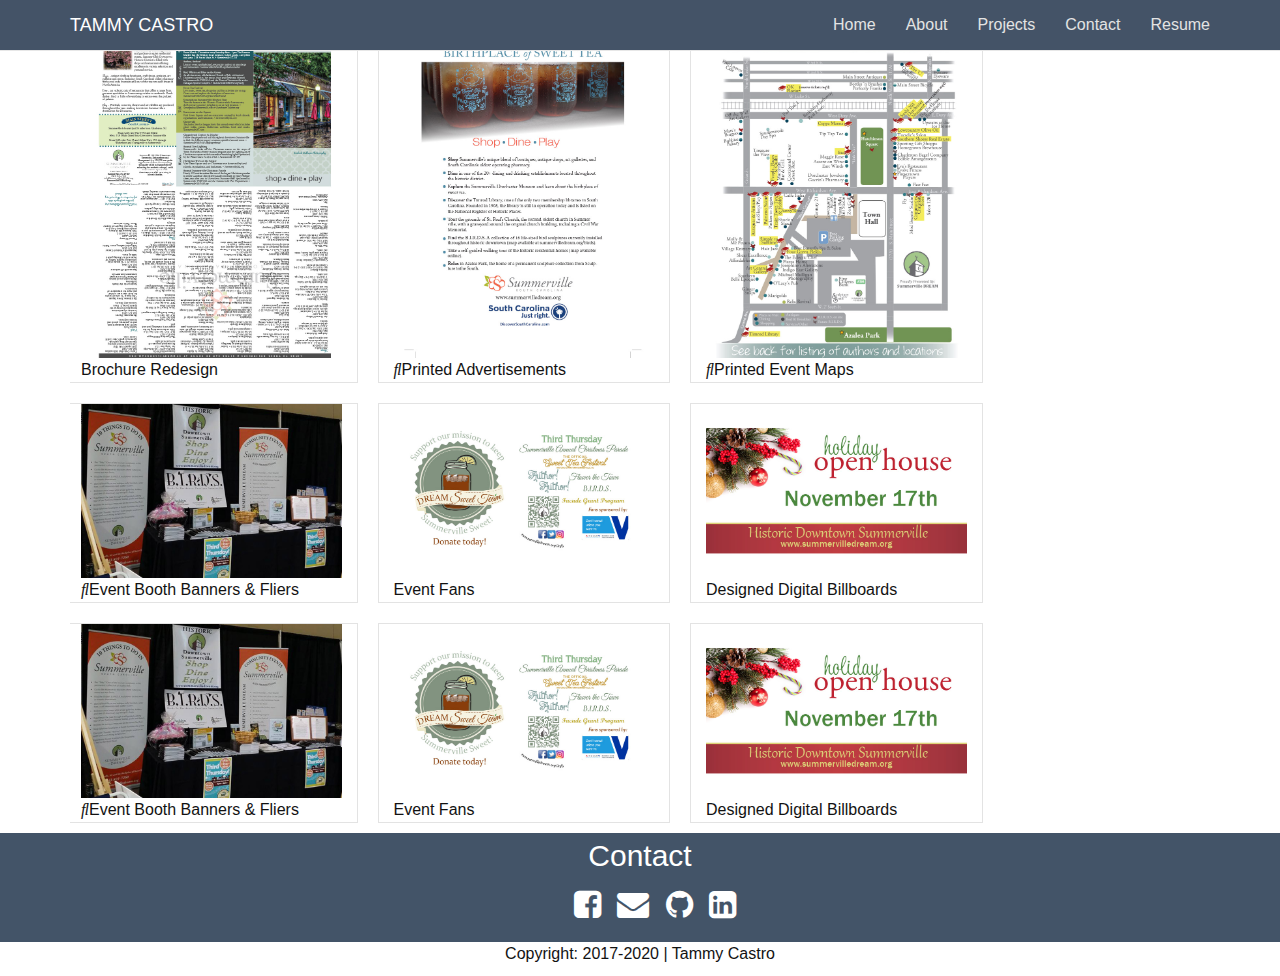
==== design.html @ 76f100f4 "Modified portfolio-items file structure Created design.html" ====
<!DOCTYPE html>
<html lang="en">

<head>
     <meta charset="UTF-8">
     <meta http-equiv="X-UA-Compatible" content="IE=edge">
     <title>Tammy Castro Portfolio Web Site</title>
     <meta name="description" content="castro-portfolio">
     <meta name="author" content="Tammy Castro">

     <!-- Mobile Specific Metas -->
     <meta name="viewport" content="width=device-width, initial-scale=1, maximum-scale=1">
     <!-- Font Awesome CDN -->
     <link href="https://maxcdn.bootstrapcdn.com/font-awesome/4.7.0/css/font-awesome.min.css" rel="stylesheet" integrity="sha384-wvfXpqpZZVQGK6TAh5PVlGOfQNHSoD2xbE+QkPxCAFlNEevoEH3Sl0sibVcOQVnN" crossorigin="anonymous">

     <!-- Template CSS Files
     ================================================== -->
     <!-- Twitter Bootstrs CSS -->
     <link rel="stylesheet" href="css/bootstrap.min.css">
     <!-- Ionicons Fonts Css -->
     <link rel="stylesheet" href="css/ionicons.min.css">
     <!-- animate css -->
     <link rel="stylesheet" href="css/animate.css">
     <!-- Hero area slider css-->
     <link rel="stylesheet" href="css/slider.css">
     <!-- owl craousel css -->
     <link rel="stylesheet" href="css/owl.carousel.css">
     <link rel="stylesheet" href="css/owl.theme.css">
     <link rel="stylesheet" href="css/jquery.fancybox.css">
     <!-- template main css file -->
     <link rel="stylesheet" href="css/main.css">
     <!-- responsive css -->
     <link rel="stylesheet" href="css/responsive.css">

     <link rel="stylesheet" href="css/gallery.css">
     <!-- Template Javascript Files
     ================================================== -->
     <!-- modernizr js -->
     <!-- <script src="js/vendor/modernizr-2.6.2.min.js"></script> -->

     <!-- <script src="https://ajax.googleapis.com/ajax/libs/jquery/1.10.2/jquery.min.js"></script> -->
     <!-- owl carouserl js -->
     <!-- <script src="js/owl.carousel.min.js"></script> -->
     <!-- bootstrap js -->

     <!-- <script src="js/bootstrap.min.js"></script> -->
     <!-- wow js -->
     <!-- <script src="js/wow.min.js"></script> -->
     <!-- slider js -->
     <!-- <script src="js/slider.js"></script> -->
     <script src="js/jquery.fancybox.js"></script>
     <!-- template main js -->
     <script src="js/main.js"></script>
</head>

<body>
     <header id="portfolio-header">
          <nav class="navbar navbar-default navbar-fixed-top">
               <div class="container">
                    <!-- Brand and toggle get grouped for better mobile display -->
                    <div class="navbar-header">
                         <button type="button" class="navbar-toggle collapsed" data-toggle="collapse" data-target="#defaultNavbar1"><span class="sr-only">Toggle navigation</span><span class="icon-bar"></span><span class="icon-bar"></span><span class="icon-bar"></span></button>
                         <a class="navbar-brand" href="#">TAMMY CASTRO</a></div>
                         <!-- Collect the nav links, forms, and other content for toggling -->
                         <div class="collapse navbar-collapse" id="defaultNavbar1">
                              <ul class="nav navbar-nav navbar-right">
                                   <li><a href="#index">Home</a></li>
                                   <li><a href="#about">About</a></li>
                                   <li><a href="#projects">Projects</a></li>
                                   <li><a href="#contact">Contact</a></li>
                                   <li><a href="https://s3.amazonaws.com/tammy-castro.com/resume.pdf">Resume</a></li>
                              </ul>
                         </div> <!-- /.navbar-collapse -->
                    </div> <!-- /.container-fluid -->
               </nav> <!-- /.navbar -->
          </header> <!-- /#portfoio-header -->
          <section class="mbr-gallery mbr-slider-carousel">
               <div class="container">
                    <div>
                         <!-- Gallery -->
                         <div class="gallery-row">
                              <div class="mbr-gallery-layout-default">
                                   <div>
                                        <div class="row-first row justify-content-center m-0">
                                             <div class="mbr-gallery-item col-lg-4 col-md-4 col-sm-12 p-2" data-video-url="false">
                                                  <div href="#lb-gallery4-3" data-slide-to="0" data-toggle="modal"><img src="images/portfolio-items/dream-brochure-sm.jpg" alt="" title=""><span class="mbr-gallery-title mbr-fonts-style display-7">Brochure Redesign</span></div>
                                             </div><!-- /.mgr-gallery-item -->v>
                                             <div class="mbr-gallery-item col-lg-4 col-md-4 col-sm-12 p-2" data-video-url="false">
                                                  <div href="#lb-gallery4-3" data-slide-to="1" data-toggle="modal"><img src="images/portfolio-items/advert-sm.jpg" alt="" title=""><span><i class="far fa-search"></i></span><span class="mbr-gallery-title mbr-fonts-style display-7">Printed Advertisements</span></div>
                                             </div><!-- /.mgr-gallery-item -->
                                             <div class="mbr-gallery-item col-lg-4 col-md-4 col-sm-12 p-2" data-video-url="false">
                                                  <div href="#lb-gallery4-3" data-slide-to="2" data-toggle="modal"><img src="images/portfolio-items/event-maps-sm.jpg" alt="" title=""><span><i class="far fa-search"></i></span><span class="mbr-gallery-title mbr-fonts-style display-7">Printed Event Maps</span></div>
                                             </div><!-- /.mgr-gallery-item -->
                                        </div> <!-- /.row-first row justify-content-center m-0 -->
                                        <div class="row-second row justify-content-center m-0">
                                             <div class="mbr-gallery-item col-lg-3 col-md-6 col-sm-12 p-2" data-video-url="false">
                                                  <div href="#lb-gallery4-3" data-slide-to="3" data-toggle="modal"><img src="images/portfolio-items/event-booth-design-sm.jpg" alt="" title=""><span><i class="far fa-search"></i></span><span class="mbr-gallery-title mbr-fonts-style display-7">Event Booth Banners & Fliers</span></div>
                                             </div><!-- /.mgr-gallery-item -->
                                             <div class="mbr-gallery-item col-lg-3 col-md-6 col-sm-12 p-2" data-video-url="false">
                                                  <div href="#lb-gallery4-3" data-slide-to="4" data-toggle="modal"><img src="images/portfolio-items/event-fan-sm.jpg" alt="" title=""><span class="icon-focus"></span><span class="mbr-gallery-title mbr-fonts-style display-7">Event Fans</span></div>
                                             </div><!-- /.mgr-gallery-item -->
                                             <div class="mbr-gallery-item col-lg-3 col-md-6 col-sm-12 p-2" data-video-url="false">
                                                  <div href="#lb-gallery4-3" data-slide-to="5" data-toggle="modal"><img src="images/portfolio-items/billboard-design-sm.jpg" alt="" title=""><span class="icon-focus"></span><span class="mbr-gallery-title mbr-fonts-style display-7">Designed Digital Billboards</span></div>
                                             </div><!-- /.mgr-gallery-item -->
                                        </div> <!-- /.row-second row justify-content-center m-0 -->
                                        <div class="row-third row justify-content-center m-0">
                                             <div class="mbr-gallery-item col-lg-3 col-md-6 col-sm-12 p-2" data-video-url="false">
                                                  <div href="#lb-gallery4-3" data-slide-to="3" data-toggle="modal"><img src="images/portfolio-items/event-booth-design-sm.jpg" alt="" title=""><span><i class="far fa-search"></i></span><span class="mbr-gallery-title mbr-fonts-style display-7">Event Booth Banners & Fliers</span></div>
                                             </div><!-- /.mgr-gallery-item -->
                                             <div class="mbr-gallery-item col-lg-3 col-md-6 col-sm-12 p-2" data-video-url="false">
                                                  <div href="#lb-gallery4-3" data-slide-to="4" data-toggle="modal"><img src="images/portfolio-items/event-fan-sm.jpg" alt="" title=""><span class="icon-focus"></span><span class="mbr-gallery-title mbr-fonts-style display-7">Event Fans</span></div>
                                             </div><!-- /.mgr-gallery-item -->
                                             <div class="mbr-gallery-item col-lg-3 col-md-6 col-sm-12 p-2" data-video-url="false">
                                                  <div href="#lb-gallery4-3" data-slide-to="5" data-toggle="modal"><img src="images/portfolio-items/billboard-design-sm.jpg" alt="" title=""><span class="icon-focus"></span><span class="mbr-gallery-title mbr-fonts-style display-7">Designed Digital Billboards</span></div>
                                             </div><!-- /.mgr-gallery-item -->
                                        </div> <!-- /.row-third row justify-content-center m-0 -->
                                   </div>
                              </div> <!-- /.mbr-gallery-layout-default -->
                         </div> <!-- /.gallery-row -->
                    </div>
               </div> <!-- /.container -->
          </section> <!-- /.mbr-gallery -->

          
               <section id="contact">
                    <div class="container">
                         <div class="row">
                              <div class="contact-title">Contact</div>
                              <ul class="social-contact">
                                   <li class="contact-icon"><a target="_blank" href="https://www.facebook.com/tammy.castro.843"><i class="fa fa-facebook-square" aria-hidden="true"></i></a></li>
                                   <li class="contact-icon">
                                        <a target="_blank" href="mailto:tammycastro@gmail.com" class="GitHub"><i class="fa fa-envelope" aria-hidden="true"></i>
                                        </a>
                                   </li>
                                   <li class="contact-icon">
                                        <a target="_blank" href="https://github.com/tammy4572" class="GitHub"><i class="fa fa-github" aria-hidden="true"></i></a>
                                   </li>
                                   <li class="contact-icon">
                                        <a target="_blank" href="https://www.linkedin.com/in/tammy-castro/" class="Linkedin"><i class="fa fa-linkedin-square" aria-hidden="true"></i></a>
                                   </li>
                              </ul>

                         </div> <!-- /.row -->
                    </div> <!-- /.container -->
               </section><!-- /#contact -->
               <footer id="footer">
                    <div class="container">
                         <div class="col-md-12">
                              <p class="copyright">Copyright: <span>2017-2020</span> | Tammy Castro</p>
                         </div>

                    </div> <!-- /.container -->
               </footer> <!-- /#footer -->

               <script src="https://code.jquery.com/jquery-3.4.1.slim.min.js" integrity="sha384-J6qa4849blE2+poT4WnyKhv5vZF5SrPo0iEjwBvKU7imGFAV0wwj1yYfoRSJoZ+n" crossorigin="anonymous"></script>
               <script src="https://cdn.jsdelivr.net/npm/popper.js@1.16.0/dist/umd/popper.min.js" integrity="sha384-Q6E9RHvbIyZFJoft+2mJbHaEWldlvI9IOYy5n3zV9zzTtmI3UksdQRVvoxMfooAo" crossorigin="anonymous"></script>
               <script src="https://stackpath.bootstrapcdn.com/bootstrap/4.4.1/js/bootstrap.min.js" integrity="sha384-wfSDF2E50Y2D1uUdj0O3uMBJnjuUD4Ih7YwaYd1iqfktj0Uod8GCExl3Og8ifwB6" crossorigin="anonymous"></script>
          </body>

          </html>
---- css/slider.css ----
/* -------------------------------- 

Primary style

-------------------------------- */


.cd-words-wrapper {
  display: inline-block;
  position: relative;
  text-align: left;
}
.cd-words-wrapper b {
  display: inline-block;
  position: absolute;
  white-space: nowrap;
  left: 0;
  top: 0;
}
.cd-words-wrapper b.is-visible {
  position: relative;
}
.no-js .cd-words-wrapper b {
  opacity: 0;
}
.no-js .cd-words-wrapper b.is-visible {
  opacity: 1;
}


xslide 

-------------------------------- */
.cd-headline.slide span {
  display: inline-block;
  padding: .2em 0;
}
.cd-headline.slide .cd-words-wrapper {
  overflow: hidden;
  vertical-align: top;
  width: auto!important;
}
.cd-headline.slide b {
  opacity: 0;
  top: .2em;
}
.cd-headline.slide b.is-visible {
  top: 0;
  opacity: 1;
  -webkit-animation: slide-in 0.6s;
  -moz-animation: slide-in 0.6s;
  animation: slide-in 0.6s;
}
.cd-headline.slide b.is-hidden {
  -webkit-animation: slide-out 0.6s;
  -moz-animation: slide-out 0.6s;
  animation: slide-out 0.6s;
}

@-webkit-keyframes slide-in {
  0% {
    opacity: 0;
    -webkit-transform: translateY(-100%);
  }
  60% {
    opacity: 1;
    -webkit-transform: translateY(20%);
  }
  100% {
    opacity: 1;
    -webkit-transform: translateY(0);
  }
}
@-moz-keyframes slide-in {
  0% {
    opacity: 0;
    -moz-transform: translateY(-100%);
  }
  60% {
    opacity: 1;
    -moz-transform: translateY(20%);
  }
  100% {
    opacity: 1;
    -moz-transform: translateY(0);
  }
}
@keyframes slide-in {
  0% {
    opacity: 0;
    -webkit-transform: translateY(-100%);
    -moz-transform: translateY(-100%);
    -ms-transform: translateY(-100%);
    -o-transform: translateY(-100%);
    transform: translateY(-100%);
  }
  60% {
    opacity: 1;
    -webkit-transform: translateY(20%);
    -moz-transform: translateY(20%);
    -ms-transform: translateY(20%);
    -o-transform: translateY(20%);
    transform: translateY(20%);
  }
  100% {
    opacity: 1;
    -webkit-transform: translateY(0);
    -moz-transform: translateY(0);
    -ms-transform: translateY(0);
    -o-transform: translateY(0);
    transform: translateY(0);
  }
}
@-webkit-keyframes slide-out {
  0% {
    opacity: 1;
    -webkit-transform: translateY(0);
  }
  60% {
    opacity: 0;
    -webkit-transform: translateY(120%);
  }
  100% {
    opacity: 0;
    -webkit-transform: translateY(100%);
  }
}
@-moz-keyframes slide-out {
  0% {
    opacity: 1;
    -moz-transform: translateY(0);
  }
  60% {
    opacity: 0;
    -moz-transform: translateY(120%);
  }
  100% {
    opacity: 0;
    -moz-transform: translateY(100%);
  }
}
@keyframes slide-out {
  0% {
    opacity: 1;
    -webkit-transform: translateY(0);
    -moz-transform: translateY(0);
    -ms-transform: translateY(0);
    -o-transform: translateY(0);
    transform: translateY(0);
  }
  60% {
    opacity: 0;
    -webkit-transform: translateY(120%);
    -moz-transform: translateY(120%);
    -ms-transform: translateY(120%);
    -o-transform: translateY(120%);
    transform: translateY(120%);
  }
  100% {
    opacity: 0;
    -webkit-transform: translateY(100%);
    -moz-transform: translateY(100%);
    -ms-transform: translateY(100%);
    -o-transform: translateY(100%);
    transform: translateY(100%);
  }
}
/* --------------------------------
---- css/main.css ----
@import url(https://fonts.googleapis.com/css?family=Raleway:200,100,400);
@import url(http://fonts.googleapis.com/css?family=Roboto:400,300,100,500,700);
@import url(http://fonts.googleapis.com/css?family=Roboto+Condensed:400,300,700);
*{
	box-sizing: border-box;

}
img{
	display: block;
}
a{
	text-decoration: none;
	color: #1E88BC3;
}
body {
	font-family: 'Robot', sans-serif;
	font-size: 16px;
	line-height: 1.5;
	color: #121212;
}
hr {
  border: 0;
  height: 1px;
  background-image: -webkit-linear-gradient(left, #f0f0f0, #8c8b8b, #f0f0f0);
  background-image: -moz-linear-gradient(left, #f0f0f0, #8c8b8b, #f0f0f0);
  background-image: -ms-linear-gradient(left, #f0f0f0, #8c8b8b, #f0f0f0);
  background-image: -o-linear-gradient(left, #f0f0f0, #8c8b8b, #f0f0f0);
}

/*----------   NAVIGATION   ----------*/

#portfolio-header .navbar {
	background-color: #445367;
	color: #ffffff;
	padding: 0px 20px;
}
.navbar-default .navbar-brand {
	color: #fff;
}
.navbar-default .navbar-nav > li > a {
	color: #e3e3e3;
}
.navbar-default .navbar-nav > li > a:hover {
	color: #ffffff;
	font-weight: 300;
}
.container {
	padding: 0px 15px;
	margin: 0px auto;
}
.title {
  font-size: 30px;
  line-height: 1.1;
  font-weight: 300;
  color: #333;
  text-transform: uppercase;
  margin-bottom: 20px;
}
/*----------   HERO AREA   ----------*/
#hero-area {
	background-image: url("../images/img-background.jpg");
	background-size: cover;
    background-attachment: fixed;
    padding: 230px 0;
    color: #fff;
    box-shadow: 0 0 8px rgba(0, 0, 0, 0.3);
    position: relative;
}
#hero-area .block {
	position: relative;
	z-index: 999;
}
#hero-area:before {
  content: "";
  z-index: 9;
  background: rgba(255, 255, 255, 0.58);
  position: absolute;
  top: 0;
  left: 0;
  right: 0;
  bottom: 0;
}
#hero-area .block {
  position: relative;
  z-index: 999;
}
#hero-area h1 {
  font-size: 40px;
  line-height: 50px;
  color: #333;
  font-weight: 700;
  margin-bottom: 15px;
}
#hero-area h2 {
  font-size: 20px;
  font-weight: 600;
  margin-bottom: 38px;
  line-height: 27px;
  color: #445367;
  font-family: 'Raleway', sans-serif;
  margin-top: 25px;
}

.cd-words-wrapper b {
	color: #414A59;
}

#hero-area .btn {
  background: #445367;
  border: none;
  color: #fff;
  padding: 20px 35px;
  margin-top: 30px;
  font-size: 13px;
  line-height: 1em;
  letter-spacing: normal;
  border-radius: 5px;
}

.slider {
	font-family: 'Raleway', sans-serif;
	font-size: 30px;
}
.project-btn{
	background-color: #445367;
	color: #fff;
}

/*----------   ABOUT   ----------*/
#about {
	padding: 0px 0;
     margin: 25px auto;
	color: #445367;
}
.section-title {
	height: 50px;
	flex: 1 100%;
/*	background-color: #445367;*/
	color: #445367;
	text-align: center;
	padding-top: 9px;
}
.primary-text {
	margin: 5px 10px;
	padding: 0px 30px;
}
#profile-img{
      background-color: #cccccc;
      height: 32rem;
      background-position: center;
      background-repeat: no-repeat;
      background-size: cover;
      border-radius: 5px;
      position: relative;
      float: right;
      margin: 15px 50px;
}

/*----------   PROJECTS   ----------*/
#projects {
/*     border: 1px dotted grey;*/
}
.project-container {
    padding: 10px 0 13px 15px;
		justify-content: center;
}
.card-deck {
     align-content: center;
}
.card {
    border: 1px solid #e3e3e3;
	padding: 15px 0 15px 15px;
	margin: 50px 5px;
     border-radius: 5px;
	    /* box-shadow: 0px 3px 3px #888888; */
}
.card-btn {

}
.img-fluid {
     max-width: 90%;
     border-radius: 10px;
}

/*----------   EDUCATION   ----------*/
#education-title {
	color: #445367;
}
#education {
  padding: 20px 0;
}
.education-title {
    text-transform: uppercase;
    font-weight: 500;
}

/*-----------   TECH STACK ---------*/
.tech-stack-header {
	text-align: center;
	color: #435468;
}
.flex-container {
	margin: 10px 10px;
	padding: 10px;
	display: flex;
	justify-content: space-between;
	flex-flow: row wrap;
	align-content: space-between;
	vertical-align: top;
}
/* #js-icon {
	padding-top: 20px;
} */
.media-left {
/*	background-color: pink;*/
	vertical-align: middle;
	padding: 10px 20px;
	height: 150px;
	width: 100px;
}
#tech .icon {
  text-decoration: none;
  color: #fff;
  background-color: #435468;
  height: 75px;
  text-align: center;
  width: 75px;
  font-size: 30px;
  line-height: 75px;
  overflow: hidden;
  -webkit-border-radius: 50%;
  -moz-border-radius: 50%;
  -ms-border-radius: 50%;
  -o-border-radius: 50%;
	border-radius: 50%;
  text-shadow: #445367 1px 1px, #445367 2px 2px, #445367 3px 3px, #445367 4px 4px, #445367 5px 5px, #445367 6px 6px, #445367 7px 7px, #445367 8px 8px, #445367 9px 9px, #445367 10px 10px, #445367 11px 11px, #445367 12px 12px, #445367 13px 13px, #445367 14px 14px, #445367 15px 15px, #445367 16px 16px, #445367 17px 17px, #445367 18px 18px, #445367 19px 19px, #445367 20px 20px, #445367 21px 21px, #445367 22px 22px, #445367 23px 23px, #445367 24px 24px, #445367 25px 25px, #445367 26px 26px, #445367 27px 27px, #445367 28px 28px, #445367 29px 29px, #445367 30px 30px, #445367 31px 31px, #445367 32px 32px, #445367 33px 33px, #445367 34px 34px, #445367 35px 35px, #445367 36px 36px, #445367 37px 37px, #445367 38px 38px, #445367 39px 39px, #445367 40px 40px, #445367 41px 41px, #445367 42px 42px, #445367 43px 43px, #445367 44px 44px, #445367 45px 45px, #445367 46px 46px, #445367 47px 47px, #445367 48px 48px, #445367 49px 49px, #445367 50px 50px, #445367 51px 51px, #445367 52px 52px, #445367 53px 53px, #445367 54px 54px, #445367 55px 55px, #445367 56px 56px, #445367 57px 57px, #445367 58px 58px, #445367 59px 59px, #445367 60px 60px, #445367 61px 61px, #445367 62px 62px, #445367 63px 63px, #445367 64px 64px, #445367 65px 65px, #445367 66px 66px, #445367 67px 67px, #445367 68px 68px, #445367 69px 69px, #445367 70px 70px, #445367 71px 71px, #445367 72px 72px, #445367 73px 73px, #445367 74px 74px, #445367 75px 75px, #445367 76px 76px, #445367 77px 77px, #445367 78px 78px, #445367 79px 79px, #445367 80px 80px, #445367 81px 81px, #445367 82px 82px, #445367 83px 83px, #445367 84px 84px, #445367 85px 85px, #445367 86px 86px, #445367 87px 87px, #445367 88px 88px, #445367 89px 89px, #445367 90px 90px, #445367 91px 91px, #445367 92px 92px, #445367 93px 93px, #445367 94px 94px, #445367 95px 95px, #445367 96px 96px, #445367 97px 97px, #445367 98px 98px, #445367 99px 99px, #445367 100px 100px;
}
.media-heading {
	margin-top: 10px;
	text-align: center;
}
.tech-title {
	font-size: 30px;
	text-transform: uppercase;
}
.row.tech-stack-div {
    text-align: center;
	display: flex;
	flex-wrap: wrap;
	justify-content: center;
}
/*----------   CONTACT   ----------*/
#contact {
    background-color: #435468;
    color: #ffffff;
	text-align: center;
}
.contact-title {
    text-align: center;
    color: #FFFFFF;
    font-size: 30px;
    font-weight: 400;
}
.social-contact {
    list-style-type: none;
}
.social-contact li {
	display: inline-block;
	margin: 3px 1px;
	padding-right: 10px;
	font-size: xx-large;
}
.social-contact li a{
	color: #ffffff;
}
.copyright  {
	text-align: center;
}

.navbar-toggle .icon-bar {
     background: #fff;
}
.navbar-toggle {
     background: #000;
}

/*----------   DREAM CSS   ----------*/
#dream-wrapper {
    margin: 20px 20px;
    border: 1px solid #e3e3e3;
    text-align: left;
}
#dream-header {
	background-image: url('../images/dream-assets/slider-background.png');
	height: auto;
	width: 100%;
	text-align: center;
	padding-bottom: 3px;
}
#dream-grid {
	width: 100%;
	margin: 0 auto;
}
.nevo-slider {
	margin: 0 auto;
	width: 70%;
}
.dream-navbar {
	background-color: #292929;
	background-image: url(../images/dream-assets/top_header.png);
}
.dream-navbar ul {
	margin: 0; padding: 0; white-space: nowrap;
}
.dream-link {
	border-right: .5px solid #3D3939;
	font-size: 10px;
}
.dream-link a {
	color: #ffffff;
}
.dream-link a:hover {
	background-color: #739467;
}
.form {
	background-color: #f2f2f2;
	margin: 15px 20%;
	border-radius: 10px;
	text-align: right;
}
.search-btn {
	background-color: #739467;
	border-radius: 0px 10px 10px 0px;
	padding-left: 10px;
	padding-right: 10px;
}
.nav>li>a:focus, .nav>li>a:hover {
	background-color: #739467;
}

.dream-flex-container {
	display: flex;
	flex-flow: row wrap;
	justify-content: center;
}
.responsive {
	flex-grow: 1;
	padding: 5px;
	margin-right: 10px;
}
.dream-title {
	color: #739467;
	font-size: 20px;
	font-weight: bold;
}
.dream-description-title {
	font-size: 18px;
	font-weight: 500;
	color: #739467;
}
.dream-subtitle {
	font-size: 16px;
	font-weight: 500;
	color: #739467;
	text-align: center;
	flex-flow: column wrap;
}
#dream-footer {
	background-color: #414A59;
	padding: 0 10px;
}
#dream-footer ul {
    color: #c4cad4;
	display: inline-flex;
}
#dream-footer p {
	color:#c4cad4;
	font-size: 12px;
	padding-left: 15px;
}
.dream-footer-title {
	color: #ffffff;
}
.affiliations-list {
	list-style-type: none;
	padding-left: 10px;
	flex-direction:column;
	text-align: left;
}
.affiliations-list li {
		color: #739467;
}
.social-profile {
	margin-left: -20px;

}

.dream-icon {
    margin: 0 10px 0 0;
	padding: 0 0px 0 0;
	text-decoration: none;
	  color: #435468;
	  background-color: #ffffff;
	  height: 20px;
	  text-align: center;
	  width: 20px;
	  font-size: 10px;
	  line-height: 20px;
	  overflow: hidden;
  -webkit-border-radius: 50%;
  -moz-border-radius: 50%;
  -ms-border-radius: 50%;
  -o-border-radius: 50%;
	border-radius: 50%;
  text-shadow: #ffffff 1px 1px, #ffffff 2px 2px, #ffffff 3px 3px, #ffffff 4px 4px, #ffffff 5px 5px, #ffffff 6px 6px, #ffffff 7px 7px, #ffffff 8px 8px, #ffffff 9px 9px, #ffffff 10px 10px, #ffffff 11px 11px, #ffffff 12px 12px, #ffffff 13px 13px, #ffffff 14px 14px, #ffffff 15px 15px, #ffffff 16px 16px, #ffffff 17px 17px, #ffffff 18px 18px, #ffffff 19px 19px, #ffffff 20px 20px, #ffffff 21px 21px, #ffffff 22px 22px, #ffffff 23px 23px, #ffffff 24px 24px, #ffffff 25px 25px, #ffffff 26px 26px, #ffffff 27px 27px, #ffffff 28px 28px, #ffffff 29px 29px, #ffffff 30px 30px, #ffffff 31px 31px, #ffffff 32px 32px, #ffffff 33px 33px, #ffffff 34px 34px, #ffffff 35px 35px, #ffffff 36px 36px, #ffffff 37px 37px, #ffffff 38px 38px, #ffffff 39px 39px, #ffffff 40px 40px, #ffffff 41px 41px, #ffffff 42px 42px, #ffffff 43px 43px, #ffffff 44px 44px, #ffffff 45px 45px, #ffffff 46px 46px, #ffffff 47px 47px, #ffffff 48px 48px, #ffffff 49px 49px, #ffffff 50px 50px;
}
.address-info {
	line-height: .5;
	padding-bottom: 5px;
}
.profile-img {
    display: table;
}

/*----------   DESIGN CSS   ----------*/
.design{

}
---- css/responsive.css ----
/* Responsive styles
================================================== */
/* Large Devices, Wide Screens */
@media (min-width: 1200px) {
	.flex-container {
		margin: 10px 50px;
	}
     #tech {
          padding: 0px 100px;
     }
	#dream-wrapper {
		margin-top: 70px;
	}
	.dream-flex {
		display: flex;
		margin: 20px auto;
	}
	.dream-flex-container {
		margin: 10px auto;
	}
	.dream-flex-item {
		width: 25%;
	}
	.responsive {
/*		width: 90%;*/
	}
	.address-info {
		margin-top: 20px;
	}
	.address-info p {
		line-height: .5;
	}
}
/*		Tablet Layout: 768px.
		Gutters: 24px.
		Outer margins: 28px.
		Inherits styles from: Default Layout.
-----------------------------------------------------------------
cols    1     2      3      4      5      6      7      8
px      68    160    252    344    436    528    620    712    */
/*		Mobile Layout: 320px.
		Gutters: 24px.
		Outer margins: 34px.
		Inherits styles from: Default Layout.
---------------------------------------------
cols    1     2      3
px      68    160    252    */
@media only screen and (min-width : 768px) and (max-width : 1200px) {
	.tech-stack-div {
		flex-wrap: wrap;
		width: 100%;
	}
	.flex-container {
		margin: 10px 5px;
	}
	#dream-wrapper {
		margin-top: 70px;
	}
	.dream-flex {
		display: flex;
		margin: 20px 0px;
	}
	.dream-flex-container {
		margin:0.5em auto;
	}
	.dream-flex-item{
		text-align:center;
		display:inline-block;
		float: left;
	}
	.dream-flex-item:nth-child(4) {
		clear: left;
	}
     .container{
          width: 90%;
     }
	.address-info {
		padding-top: 20px;
	}
	.address-info p {
		line-height: .5;
	}
}
/*		Wide Mobile Layout: 480px.
		Gutters: 24px.
		Outer margins: 22px.
		Inherits styles from: Default Layout, Mobile Layout.
------------------------------------------------------------
cols    1     2      3      4      5
px      68    160    252    344    436    */

@media only screen and (min-width: 480px) and (max-width: 767px) {
	.flex-container {
		justify-content: center;
		margin-left: 10px;
		margin-right: 15px;
	}
	#dream-wrapper {
		margin-top: 70px;
	}
	.dream-flex-container {
		margin:0.5em auto
	}
	.dream-flex-item{
		text-align:center; display:inline-block; padding:0.1em 1em; float: left;
	}
	.dream-flex-item:nth-child(4) {
		clear: left;
	}

}
---- css/gallery.css ----
/*-------

   Gallery

-------*/
.mbr-gallery .mbr-gallery-item {
  position: relative;
  display: inline-block;
  width: 25%;
  cursor: pointer;
     border: .5px solid #e3e3e3;
     margin: 10px 10px;
}

@media (max-width: 768px) {
  .mbr-gallery .mbr-gallery-item {
    width: 50%; } }
@media (max-width: 400px) {
  .mbr-gallery .mbr-gallery-item {
    width: 100%; } }
.mbr-gallery .icon-focus,
.mbr-gallery .icon-video {
  position: absolute;
  top: calc(50% - 32px);
  left: calc(50% - 24px);
  font-family: 'MobiriseIcons' !important;
  font-size: 3rem !important;
  color: #fff;
  opacity: 0;
  transition: .2s opacity ease-in-out;
  z-index: 5; }

.mbr-gallery .icon-focus::before {
  content: '\e96b'; }

.mbr-gallery .icon-video::before {
  content: '\e95c'; }

.mbr-gallery .mbr-gallery-item > div:hover .icon-focus,
.mbr-gallery .mbr-gallery-item > div:hover .icon-video {
  opacity: 1; }

.mbr-gallery .mbr-gallery-item img {
  width: 100%;
  opacity: 1;
  -webkit-transition: .2s opacity ease-in-out;
  transition: .2s opacity ease-in-out; }

.mbr-gallery .mbr-gallery-item > div:hover img {
  opacity: 1; }

.mbr-gallery .mbr-gallery-item > div {
  background: #fff;
  display: block;
  outline: none;
  position: relative; }

.mbr-gallery .mbr-gallery-item .icon {
  -webkit-transform: translateX(-50%) translateY(-50%);
  -webkit-transition: .2s opacity ease-in-out;
  color: #000;
  font-size: 30px;
  height: 69px;
  left: 50%;
  opacity: 0;
  position: absolute;
  top: 50%;
  transform: translateX(-50%) translateY(-50%);
  transition: .2s opacity ease-in-out;
  width: 69px; }

.mbr-gallery .mbr-gallery-item .icon::after,
.mbr-gallery .mbr-gallery-item .icon::before {
  content: '';
  display: block;
  position: absolute;
  height: 69px;
  width: 1px;
  margin-left: 34.5px;
  background-color: #fff; }

.mbr-gallery .mbr-gallery-item .icon::after {
  width: 69px;
  height: 1px;
  margin-left: 0;
  margin-top: 34.5px; }

.mbr-gallery .mbr-gallery-item > div:hover .icon {
  opacity: 1; }

.mbr-gallery .mbr-gallery-item > div:hover::before {
  opacity: .9; }

.mbr-gallery .mbr-gallery-item > div:hover .mbr-gallery-title {
  background: transparent !important; }

/* remove spacing */
.mbr-gallery .mbr-gallery-row.no-gutter {
  margin: 0; }

.mbr-gallery .mbr-gallery-row.no-gutter .mbr-gallery-item {
  padding: 0; }

/* container */
.mbr-gallery .container.mbr-gallery-layout-default {
  padding: 93px 0; }

/* fix horizontal scrollbar */
.mbr-gallery .mbr-gallery-layout-article,
.mbr-gallery .mbr-gallery-layout-default {
  overflow: hidden;
  }

/* lightbox */
.mbr-gallery .modal {
  position: fixed;
  overflow: hidden;
  padding-right: 0 !important; }

.mbr-gallery .modal-content {
  border-radius: 0;
  border: none;
  background: transparent; }

.mbr-gallery .modal-body {
  padding: 0; }

.mbr-gallery .modal-body img {
  width: 100%; }

.mbr-gallery .modal .close {
  position: fixed;
  background: #1b1b1b;
  opacity: .5;
  font-size: 35px;
  font-weight: 300;
  width: 70px;
  height: 70px;
  border-radius: 50%;
  color: #fff;
  top: 2.5rem;
  right: 2.5rem;
  line-height: 70px;
  border: none;
  text-align: center;
  text-shadow: none;
  z-index: 5;
  -webkit-transition: opacity .3s ease;
  -moz-transition: opacity .3s ease;
  -o-transition: opacity .3s ease;
  transition: opacity .3s ease;
  font-family: 'MobiriseIcons'; }
  .mbr-gallery .modal .close::before {
    content: '\e91a'; }

.mbr-gallery .modal .close:hover {
  opacity: 1;
  background: #000;
  color: #fff; }

.mbr-gallery .modal-dialog {
  max-width: 100% !important; }

.mbr-gallery .modal.in .modal-dialog {
  margin: 0 auto; }

/* modal back color opacity */
.modal-backdrop.in {
  opacity: .8;
  filter: alpha(opacity=80); }

@media (max-width: 768px) {
  .mbr-gallery .carousel-control,
  .mbr-gallery .carousel-indicators,
  .mbr-gallery .modal .close {
    position: fixed; } }
/* fix fade in effect */
.mbr-gallery .modal.fade .modal-dialog {
  -webkit-transition: margin-top .3s ease-out;
  -moz-transition: margin-top .3s ease-out;
  -o-transition: margin-top .3s ease-out;
  transition: margin-top .3s ease-out; }

.mbr-gallery .modal.fade .modal-dialog,
.mbr-gallery .modal.in .modal-dialog {
  -webkit-transform: none;
  -ms-transform: none;
  -o-transform: none;
  transform: none; }

/*-------

   Slider

-------*/
.mbr-slider .carousel-inner > .active,
.mbr-slider .carousel-inner > .next,
.mbr-slider .carousel-inner > .prev {
  display: table; }

.mbr-slider .carousel-control {
  position: absolute;
  width: 70px;
  height: 70px;
  top: 50%;
  margin-top: -35px;
  line-height: 70px;
  border-radius: 50%;
  font-size: 35px;
  border: 0;
  opacity: .5;
  text-shadow: none;
  z-index: 5;
  color: #fff;
  -webkit-transition: all .2s ease-in-out 0s;
  -o-transition: all .2s ease-in-out 0s;
  transition: all .2s ease-in-out 0s; }

.mbr-gallery .mbr-slider .carousel-control {
  position: fixed; }

@media (max-width: 991px) {
  .mbr-gallery .mbr-slider .carousel-control {
    bottom: 2.5rem;
    margin-top: 0;
    top: auto;
    z-index: 17; } }
.mbr-gallery .mbr-slider .carousel-inner > .active {
  display: block; }

.mbr-slider .carousel-control.left {
  left: 0;
  margin-left: 2.5rem; }

.mbr-slider .carousel-control.right {
  right: 0;
  margin-right: 2.5rem; }

.mbr-slider .carousel-control .icon-next,
.mbr-slider .carousel-control .icon-prev {
  margin-top: -18px;
  font-size: 40px;
  line-height: 27px; }

.mbr-slider .carousel-control:hover {
  background: #1b1b1b;
  color: #fff;
  opacity: 1; }

.mbr-slider .carousel-indicators {
  position: absolute;
  bottom: 0;
  margin-bottom: 1.5rem !important; }

@media (max-width: 543px) {
  .mbr-slider .carousel-indicators {
    display: none; } }
.carousel-indicators .active,
.carousel-indicators li {
  width: 15px;
  height: 15px;
  margin: 3px;
  background: #1b1b1b;
  opacity: .5; }

.carousel-indicators .active {
  background: #fff; }

.carousel-indicators li {
  max-width: 15px;
  max-height: 15px;
  border-radius: 50%; }

.container .carousel-indicators {
  margin-bottom: 3px; }

.mbr-gallery .mbr-slider .carousel-indicators {
  position: fixed;
  margin-bottom: 2.5rem !important; }

@media (max-width: 991px) {
  .mbr-gallery .mbr-slider .carousel-indicators {
    margin-bottom: 3.625rem !important;
    padding-left: 2.5rem;
    padding-right: 2.5rem; } }
.mbr-slider .carousel-indicators .active,
.mbr-slider .carousel-indicators li {
  width: 7px;
  height: 7px;
  margin: 3px;
  background: #1b1b1b;
  border: 4px solid #1b1b1b;
  opacity: .5; }

.mbr-slider .carousel-indicators .active {
  background: #fff; }

@media (max-width: 767px) {
  .mbr-slider .carousel-control {
    top: auto;
    bottom: 20px; }

  .mbr-slider > .container .carousel-control {
    margin-bottom: 0; } }
/* boxed slider */
.mbr-slider > .boxed-slider {
  position: relative;
  padding: 93px 0; }

.mbr-slider > .boxed-slider > div {
  position: relative; }

.mbr-slider > .container img {
  width: 100%; }

.mbr-slider > .container img + .row {
  position: absolute;
  top: 50%;
  left: 0;
  right: 0;
  -webkit-transform: translateY(-50%);
  -moz-transform: translateY(-50%);
  transform: translateY(-50%);
  z-index: 2; }

.mbr-slider .mbr-section {
  padding: 0;
  background-attachment: scroll; }

.mbr-slider .mbr-table-cell {
  padding: 0; }

.mbr-slider > .container .carousel-indicators {
  margin-bottom: 3px; }

/* article slider */
.mbr-slider > .article-slider .mbr-section,
.mbr-slider > .article-slider .mbr-section .mbr-table-cell {
  padding-top: 0;
  padding-bottom: 0; }

.modal-backdrop.show {
  opacity: .7; }

.video-container .mbr-background-video iframe {
  width: 100%;
  height: 100%; }

.mbr-gallery-item__hided {
  position: absolute !important;
  left: 0 !important;
  width: 0 !important;
  height: 0;
  padding: 0 !important; }

.mbr-gallery-item__hided img {
  display: none !important; }

.mbr-gallery-item__hided span {
  display: none !important; }

.mbr-gallery-filter {
  padding-top: 30px;
  padding-bottom: 30px;
  text-align: center; }
  .mbr-gallery-filter li {
    display: inline-block;
    padding: 5px 0;
    transition: all .3s ease-out; }
    .mbr-gallery-filter li .btn {
      cursor: pointer; }
  .mbr-gallery-filter.gallery-filter__bg li {
    color: #fff; }
  .mbr-gallery-filter.gallery-filter__bg .active {
    color: #000;
    background-color: #fff; }
  .mbr-gallery-filter ul {
    display: inline-block;
    width: 100%;
    padding-left: 0;
    margin-bottom: 0;
    list-style: none; }

.mbr-gallery-item > div {
  position: relative; }

.mbr-gallery-item--p1 {
  padding: 0.5rem; }

.mbr-gallery-item--p2 {
  padding: 1rem; }

.mbr-gallery-item--p3 {
  padding: 1.5rem; }

.mbr-gallery-item--p4 {
  padding: 2rem; }

.mbr-gallery-item--p5 {
  padding: 2.5rem; }

.mbr-gallery-item--p6 {
  padding: 3rem; }

.mbr-gallery .mbr-gallery-item--p4 {
  width: 33.333%; }

.mbr-gallery .mbr-gallery-item--p6, .mbr-gallery .mbr-gallery-item--p5 {
  width: 50%; }

@media (max-width: 992px) {
  .mbr-gallery-item--p1 {
    padding: 0.5rem; }

  .mbr-gallery-item--p2 {
    padding: 0.8rem; }

  .mbr-gallery-item--p3 {
    padding: 1rem; }

  .mbr-gallery-item--p4 {
    padding: 1.5rem; }

  .mbr-gallery-item--p5 {
    padding: 1.8rem; }

  .mbr-gallery-item--p6 {
    padding: 2rem; }

  .mbr-gallery .mbr-gallery-item--p2,
  .mbr-gallery .mbr-gallery-item--p3 {
    width: 50%; }

  .mbr-gallery .mbr-gallery-item--p6,
  .mbr-gallery .mbr-gallery-item--p5,
  .mbr-gallery .mbr-gallery-item--p4 {
    width: 100%; } }
@media (max-width: 400px) {
  .mbr-gallery .mbr-gallery-item--p3,
  .mbr-gallery .mbr-gallery-item--p2,
  .mbr-gallery .mbr-gallery-item--p1 {
    width: 100%; } }

/*# sourceMappingURL=style.css.map */
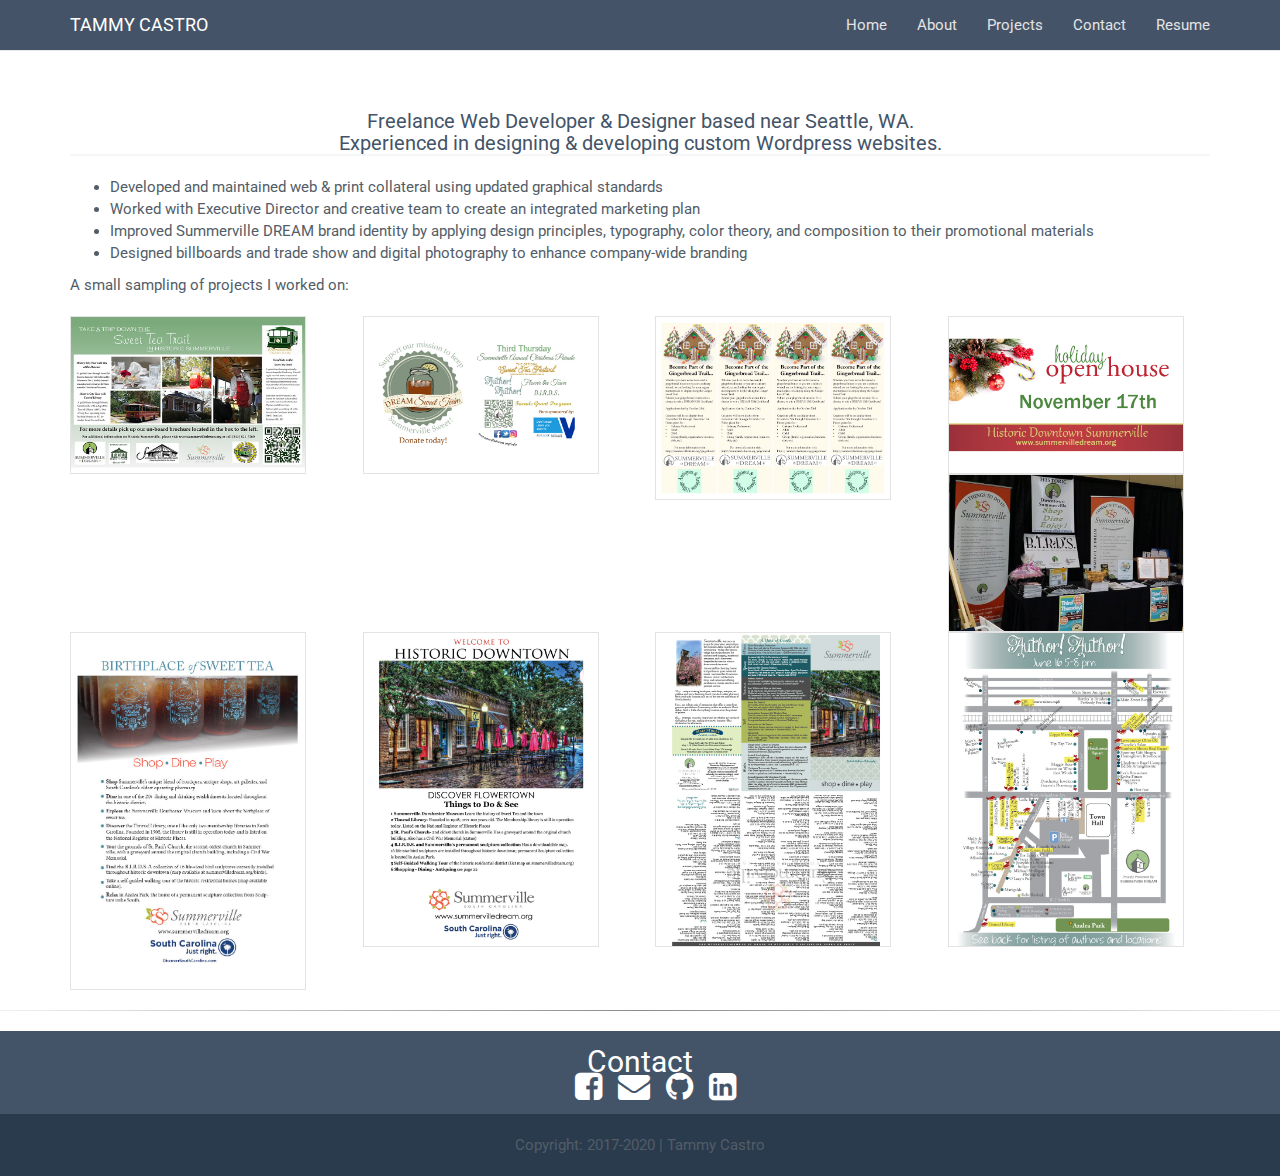
==== commit 8d100786: "Deleted unused images Edit index.html to update links" ====
--- a/design.html
+++ b/design.html
@@ -31,7 +31,7 @@
      <link rel="stylesheet" href="css/main.css">
      <!-- responsive css -->
      <link rel="stylesheet" href="css/responsive.css">
-
+     <link rel="stylesheet" href="css/styles.css">
      <link rel="stylesheet" href="css/gallery.css">
      <!-- Template Javascript Files
      ================================================== -->
@@ -64,7 +64,7 @@
                          <!-- Collect the nav links, forms, and other content for toggling -->
                          <div class="collapse navbar-collapse" id="defaultNavbar1">
                               <ul class="nav navbar-nav navbar-right">
-                                   <li><a href="#index">Home</a></li>
+                                   <li><a href="index.html">Home</a></li>
                                    <li><a href="#about">About</a></li>
                                    <li><a href="#projects">Projects</a></li>
                                    <li><a href="#contact">Contact</a></li>
@@ -74,87 +74,114 @@
                     </div> <!-- /.container-fluid -->
                </nav> <!-- /.navbar -->
           </header> <!-- /#portfoio-header -->
-          <section class="mbr-gallery mbr-slider-carousel">
-               <div class="container">
-                    <div>
-                         <!-- Gallery -->
-                         <div class="gallery-row">
-                              <div class="mbr-gallery-layout-default">
-                                   <div>
-                                        <div class="row-first row justify-content-center m-0">
-                                             <div class="mbr-gallery-item col-lg-4 col-md-4 col-sm-12 p-2" data-video-url="false">
-                                                  <div href="#lb-gallery4-3" data-slide-to="0" data-toggle="modal"><img src="images/portfolio-items/dream-brochure-sm.jpg" alt="" title=""><span class="mbr-gallery-title mbr-fonts-style display-7">Brochure Redesign</span></div>
-                                             </div><!-- /.mgr-gallery-item -->v>
-                                             <div class="mbr-gallery-item col-lg-4 col-md-4 col-sm-12 p-2" data-video-url="false">
-                                                  <div href="#lb-gallery4-3" data-slide-to="1" data-toggle="modal"><img src="images/portfolio-items/advert-sm.jpg" alt="" title=""><span><i class="far fa-search"></i></span><span class="mbr-gallery-title mbr-fonts-style display-7">Printed Advertisements</span></div>
-                                             </div><!-- /.mgr-gallery-item -->
-                                             <div class="mbr-gallery-item col-lg-4 col-md-4 col-sm-12 p-2" data-video-url="false">
-                                                  <div href="#lb-gallery4-3" data-slide-to="2" data-toggle="modal"><img src="images/portfolio-items/event-maps-sm.jpg" alt="" title=""><span><i class="far fa-search"></i></span><span class="mbr-gallery-title mbr-fonts-style display-7">Printed Event Maps</span></div>
-                                             </div><!-- /.mgr-gallery-item -->
-                                        </div> <!-- /.row-first row justify-content-center m-0 -->
-                                        <div class="row-second row justify-content-center m-0">
-                                             <div class="mbr-gallery-item col-lg-3 col-md-6 col-sm-12 p-2" data-video-url="false">
-                                                  <div href="#lb-gallery4-3" data-slide-to="3" data-toggle="modal"><img src="images/portfolio-items/event-booth-design-sm.jpg" alt="" title=""><span><i class="far fa-search"></i></span><span class="mbr-gallery-title mbr-fonts-style display-7">Event Booth Banners & Fliers</span></div>
-                                             </div><!-- /.mgr-gallery-item -->
-                                             <div class="mbr-gallery-item col-lg-3 col-md-6 col-sm-12 p-2" data-video-url="false">
-                                                  <div href="#lb-gallery4-3" data-slide-to="4" data-toggle="modal"><img src="images/portfolio-items/event-fan-sm.jpg" alt="" title=""><span class="icon-focus"></span><span class="mbr-gallery-title mbr-fonts-style display-7">Event Fans</span></div>
-                                             </div><!-- /.mgr-gallery-item -->
-                                             <div class="mbr-gallery-item col-lg-3 col-md-6 col-sm-12 p-2" data-video-url="false">
-                                                  <div href="#lb-gallery4-3" data-slide-to="5" data-toggle="modal"><img src="images/portfolio-items/billboard-design-sm.jpg" alt="" title=""><span class="icon-focus"></span><span class="mbr-gallery-title mbr-fonts-style display-7">Designed Digital Billboards</span></div>
-                                             </div><!-- /.mgr-gallery-item -->
-                                        </div> <!-- /.row-second row justify-content-center m-0 -->
-                                        <div class="row-third row justify-content-center m-0">
-                                             <div class="mbr-gallery-item col-lg-3 col-md-6 col-sm-12 p-2" data-video-url="false">
-                                                  <div href="#lb-gallery4-3" data-slide-to="3" data-toggle="modal"><img src="images/portfolio-items/event-booth-design-sm.jpg" alt="" title=""><span><i class="far fa-search"></i></span><span class="mbr-gallery-title mbr-fonts-style display-7">Event Booth Banners & Fliers</span></div>
-                                             </div><!-- /.mgr-gallery-item -->
-                                             <div class="mbr-gallery-item col-lg-3 col-md-6 col-sm-12 p-2" data-video-url="false">
-                                                  <div href="#lb-gallery4-3" data-slide-to="4" data-toggle="modal"><img src="images/portfolio-items/event-fan-sm.jpg" alt="" title=""><span class="icon-focus"></span><span class="mbr-gallery-title mbr-fonts-style display-7">Event Fans</span></div>
-                                             </div><!-- /.mgr-gallery-item -->
-                                             <div class="mbr-gallery-item col-lg-3 col-md-6 col-sm-12 p-2" data-video-url="false">
-                                                  <div href="#lb-gallery4-3" data-slide-to="5" data-toggle="modal"><img src="images/portfolio-items/billboard-design-sm.jpg" alt="" title=""><span class="icon-focus"></span><span class="mbr-gallery-title mbr-fonts-style display-7">Designed Digital Billboards</span></div>
-                                             </div><!-- /.mgr-gallery-item -->
-                                        </div> <!-- /.row-third row justify-content-center m-0 -->
-                                   </div>
-                              </div> <!-- /.mbr-gallery-layout-default -->
-                         </div> <!-- /.gallery-row -->
-                    </div>
-               </div> <!-- /.container -->
-          </section> <!-- /.mbr-gallery -->
+          <div id="dream-wrapper" class="container">
+               <div class="row">
+                    <div class="col-md-12 text-center padding-top">
+                         <h2 class="hidden-sm hidden-xs border-bottom">
+                              Freelance Web Developer & Designer based near Seattle, WA.<br/>
+                              Experienced in designing &amp; developing custom Wordpress websites.
+                         </h2><!-- end -->
+                         <h2 class="hidden-md hidden-lg border-bottom">
+                              Freelance Web Developer & Designer based near Seattle, WA.<br/>
+                              Experienced in designing &amp; developing custom Wordpress websites.
+                         </h2>
+                    </div> <!-- end col -->
+               </div> <!-- end row -->
+          </div> <!-- end container -->
+          
+          <div class="container">
+               <ul>
+                    <li>Developed and maintained web &amp print collateral using updated graphical standards</li>
+                    <li>Worked with Executive Director and creative team to create an integrated marketing plan</li>
+                    <li>Improved Summerville DREAM brand identity by applying design principles, typography, color theory, and composition to their promotional materials</li>
+                    <li>Designed billboards and trade show and digital photography to enhance company-wide branding</li>
+               </ul>
+               <p>A small sampling of projects I worked on:</p>
+          </div> <!-- end .container -->
+          <main class="container">
+               <div class="row">
+                         <figure class="col-md-3">
+                              <a href="images/portfolio-items/sweet-tea-trolly-flier-lg.jpg" data-size="1600x1067">
+                                   <img alt="picture" src="images/portfolio-items/sweet-tea-trolly-flier-sm.jpg" class="img-fluid" />
+                              </a>
+                         </figure>
+                         <figure class="col-md-3">
+                              <a href="images/portfolio-items/event-fan-lg.jpg">
+                                   <img alt="picture" src="images/portfolio-items/event-fan-sm.jpg" class="img-fluid" />
+                              </a>
+                         </figure>
 
-          
-               <section id="contact">
-                    <div class="container">
-                         <div class="row">
-                              <div class="contact-title">Contact</div>
-                              <ul class="social-contact">
-                                   <li class="contact-icon"><a target="_blank" href="https://www.facebook.com/tammy.castro.843"><i class="fa fa-facebook-square" aria-hidden="true"></i></a></li>
-                                   <li class="contact-icon">
-                                        <a target="_blank" href="mailto:tammycastro@gmail.com" class="GitHub"><i class="fa fa-envelope" aria-hidden="true"></i>
-                                        </a>
-                                   </li>
-                                   <li class="contact-icon">
-                                        <a target="_blank" href="https://github.com/tammy4572" class="GitHub"><i class="fa fa-github" aria-hidden="true"></i></a>
-                                   </li>
-                                   <li class="contact-icon">
-                                        <a target="_blank" href="https://www.linkedin.com/in/tammy-castro/" class="Linkedin"><i class="fa fa-linkedin-square" aria-hidden="true"></i></a>
-                                   </li>
-                              </ul>
+                         <figure class="col-md-3">
+                              <a href="images/portfolio-items/rack-card-lg.jpg">
+                                   <img alt="picture" src="images/portfolio-items/rack-card-sm.jpg" class="img-fluid" />
+                              </a>
+                         </figure>
+                         <figure class="col-md-3">
+                              <a href="images/portfolio-items/billboard-design-lg.jpg"  >
+                                   <img alt="picture" src="images/portfolio-items/billboard-design-sm.jpg" class="img-fluid" />
+                              </a>
+                         </figure>
+                         <figure class="col-md-3">
+                              <a href="images/portfolio-items/event-booth-design-lg.jpg">
+                                   <img alt="picture" src="images/portfolio-items/event-booth-design-sm.jpg" class="img-fluid" />
+                              </a>
+                         </figure>
+                         <figure class="col-md-3">
+                              <a href="images/portfolio-items/advert-lg.jpg">
+                                   <img alt="picture" src="images/portfolio-items/advert-sm.jpg" class="img-fluid" />
+                              </a>
+                         </figure>
+                         <figure class="col-md-3">
+                              <a href="images/portfolio-items/mulligan-advert-lg.jpg">
+                                   <img alt="picture" src="images/portfolio-items/mulligan-advert-sm.jpg" class="img-fluid" />
+                              </a>
+                         </figure>
 
-                         </div> <!-- /.row -->
-                    </div> <!-- /.container -->
-               </section><!-- /#contact -->
-               <footer id="footer">
-                    <div class="container">
-                         <div class="col-md-12">
-                              <p class="copyright">Copyright: <span>2017-2020</span> | Tammy Castro</p>
-                         </div>
+                         <figure class="col-md-3">
+                              <a href="images/portfolio-items/dream-brochure-lg.jpg">
+                                   <img alt="picture" src="images/portfolio-items/dream-brochure-sm.jpg" class="img-fluid">
+                              </a>
+                         </figure>
+                         <figure class="col-md-3">
+                              <a href="images/portfolio-items/event-maps-lg.jpg">
+                                   <img alt="picture" src="images/portfolio-items/event-maps-sm.jpg" class="img-fluid" />
+                              </a>
+                         </figure>
+               </div>
+          </main> <!-- main.container -->
 
-                    </div> <!-- /.container -->
-               </footer> <!-- /#footer -->
+     <hr />
+     <section id="contact">
+          <div class="container">
+               <div class="row">
+                    <div class="contact-title">Contact</div>
+                    <ul class="social-contact">
+                         <li class="contact-icon"><a target="_blank" href="https://www.facebook.com/tammy.castro.843"><i class="fa fa-facebook-square" aria-hidden="true"></i></a></li>
+                         <li class="contact-icon">
+                              <a target="_blank" href="mailto:tammycastro@gmail.com" class="GitHub"><i class="fa fa-envelope" aria-hidden="true"></i>
+                              </a>
+                         </li>
+                         <li class="contact-icon">
+                              <a target="_blank" href="https://github.com/tammy4572" class="GitHub"><i class="fa fa-github" aria-hidden="true"></i></a>
+                         </li>
+                         <li class="contact-icon">
+                              <a target="_blank" href="https://www.linkedin.com/in/tammy-castro/" class="Linkedin"><i class="fa fa-linkedin-square" aria-hidden="true"></i></a>
+                         </li>
+                    </ul> <!-- /ul.social-Contact -->
 
-               <script src="https://code.jquery.com/jquery-3.4.1.slim.min.js" integrity="sha384-J6qa4849blE2+poT4WnyKhv5vZF5SrPo0iEjwBvKU7imGFAV0wwj1yYfoRSJoZ+n" crossorigin="anonymous"></script>
-               <script src="https://cdn.jsdelivr.net/npm/popper.js@1.16.0/dist/umd/popper.min.js" integrity="sha384-Q6E9RHvbIyZFJoft+2mJbHaEWldlvI9IOYy5n3zV9zzTtmI3UksdQRVvoxMfooAo" crossorigin="anonymous"></script>
-               <script src="https://stackpath.bootstrapcdn.com/bootstrap/4.4.1/js/bootstrap.min.js" integrity="sha384-wfSDF2E50Y2D1uUdj0O3uMBJnjuUD4Ih7YwaYd1iqfktj0Uod8GCExl3Og8ifwB6" crossorigin="anonymous"></script>
-          </body>
+               </div> <!-- /.row -->
+          </div> <!-- /.container -->
+     </section>
+     <footer id="footer">
+          <div class="container">
+               <div class="col-md-12">
+                    <p class="copyright">Copyright: <span>2017-2020</span> | Tammy Castro</p>
+               </div><!-- /.col-md-12 -->
+          </div><!-- /.container -->
+     </footer>
+     <script src="https://code.jquery.com/jquery-3.4.1.slim.min.js" integrity="sha384-J6qa4849blE2+poT4WnyKhv5vZF5SrPo0iEjwBvKU7imGFAV0wwj1yYfoRSJoZ+n" crossorigin="anonymous"></script>
+     <script src="https://cdn.jsdelivr.net/npm/popper.js@1.16.0/dist/umd/popper.min.js" integrity="sha384-Q6E9RHvbIyZFJoft+2mJbHaEWldlvI9IOYy5n3zV9zzTtmI3UksdQRVvoxMfooAo" crossorigin="anonymous"></script>
+     <script src="https://stackpath.bootstrapcdn.com/bootstrap/4.4.1/js/bootstrap.min.js" integrity="sha384-wfSDF2E50Y2D1uUdj0O3uMBJnjuUD4Ih7YwaYd1iqfktj0Uod8GCExl3Og8ifwB6" crossorigin="anonymous"></script>
+</body>
 
-          </html>
+</html>
--- a/css/main.css
+++ b/css/main.css
@@ -179,7 +179,7 @@
 }
 .img-fluid {
      max-width: 90%;
-     border-radius: 10px;
+     border: .5px solid #e3e3e3;
 }
 
 /*----------   EDUCATION   ----------*/
@@ -254,6 +254,7 @@
     background-color: #435468;
     color: #ffffff;
 	text-align: center;
+     padding-top: 20px;
 }
 .contact-title {
     text-align: center;
@@ -285,42 +286,36 @@
 }
 
 /*----------   DREAM CSS   ----------*/
+.btn-pull-up{
+     position: relative;
+     bottom: 20px;
+     right: -10px;
+     padding-top: 20px;
+}
+.btn-primary {
+     background-color: #435468;
+     font-size: 18px;
+    padding: 15px 20px;
+    border: 0 none;
+    line-height: 20px;
+    text-align: left;
+    color: #fff!important;
+}
+.wrapper-sidebar{
+     background-color: #f5f6f7;
+}
 #dream-wrapper {
-    margin: 20px 20px;
-    border: 1px solid #e3e3e3;
-    text-align: left;
-}
-#dream-header {
-	background-image: url('../images/dream-assets/slider-background.png');
-	height: auto;
-	width: 100%;
-	text-align: center;
-	padding-bottom: 3px;
-}
-#dream-grid {
-	width: 100%;
-	margin: 0 auto;
-}
-.nevo-slider {
-	margin: 0 auto;
-	width: 70%;
-}
-.dream-navbar {
-	background-color: #292929;
-	background-image: url(../images/dream-assets/top_header.png);
-}
-.dream-navbar ul {
-	margin: 0; padding: 0; white-space: nowrap;
-}
-.dream-link {
-	border-right: .5px solid #3D3939;
-	font-size: 10px;
-}
-.dream-link a {
-	color: #ffffff;
-}
-.dream-link a:hover {
-	background-color: #739467;
+    text-align: center;
+    margin-bottom: 20px;
+}
+.blog-content {
+     margin: 20px auto;
+}
+.btn-pull-up{
+     position: relative;
+    bottom: 20px;
+    right: -10px;
+    padding-top: 20px;
 }
 .form {
 	background-color: #f2f2f2;
@@ -348,81 +343,11 @@
 	padding: 5px;
 	margin-right: 10px;
 }
-.dream-title {
-	color: #739467;
-	font-size: 20px;
-	font-weight: bold;
-}
-.dream-description-title {
-	font-size: 18px;
-	font-weight: 500;
-	color: #739467;
-}
-.dream-subtitle {
-	font-size: 16px;
-	font-weight: 500;
-	color: #739467;
-	text-align: center;
-	flex-flow: column wrap;
-}
-#dream-footer {
-	background-color: #414A59;
-	padding: 0 10px;
-}
-#dream-footer ul {
-    color: #c4cad4;
-	display: inline-flex;
-}
-#dream-footer p {
-	color:#c4cad4;
-	font-size: 12px;
-	padding-left: 15px;
-}
-.dream-footer-title {
-	color: #ffffff;
-}
-.affiliations-list {
-	list-style-type: none;
-	padding-left: 10px;
-	flex-direction:column;
-	text-align: left;
-}
-.affiliations-list li {
-		color: #739467;
-}
-.social-profile {
-	margin-left: -20px;
-
-}
-
-.dream-icon {
-    margin: 0 10px 0 0;
-	padding: 0 0px 0 0;
-	text-decoration: none;
-	  color: #435468;
-	  background-color: #ffffff;
-	  height: 20px;
-	  text-align: center;
-	  width: 20px;
-	  font-size: 10px;
-	  line-height: 20px;
-	  overflow: hidden;
-  -webkit-border-radius: 50%;
-  -moz-border-radius: 50%;
-  -ms-border-radius: 50%;
-  -o-border-radius: 50%;
-	border-radius: 50%;
-  text-shadow: #ffffff 1px 1px, #ffffff 2px 2px, #ffffff 3px 3px, #ffffff 4px 4px, #ffffff 5px 5px, #ffffff 6px 6px, #ffffff 7px 7px, #ffffff 8px 8px, #ffffff 9px 9px, #ffffff 10px 10px, #ffffff 11px 11px, #ffffff 12px 12px, #ffffff 13px 13px, #ffffff 14px 14px, #ffffff 15px 15px, #ffffff 16px 16px, #ffffff 17px 17px, #ffffff 18px 18px, #ffffff 19px 19px, #ffffff 20px 20px, #ffffff 21px 21px, #ffffff 22px 22px, #ffffff 23px 23px, #ffffff 24px 24px, #ffffff 25px 25px, #ffffff 26px 26px, #ffffff 27px 27px, #ffffff 28px 28px, #ffffff 29px 29px, #ffffff 30px 30px, #ffffff 31px 31px, #ffffff 32px 32px, #ffffff 33px 33px, #ffffff 34px 34px, #ffffff 35px 35px, #ffffff 36px 36px, #ffffff 37px 37px, #ffffff 38px 38px, #ffffff 39px 39px, #ffffff 40px 40px, #ffffff 41px 41px, #ffffff 42px 42px, #ffffff 43px 43px, #ffffff 44px 44px, #ffffff 45px 45px, #ffffff 46px 46px, #ffffff 47px 47px, #ffffff 48px 48px, #ffffff 49px 49px, #ffffff 50px 50px;
-}
-.address-info {
-	line-height: .5;
-	padding-bottom: 5px;
-}
-.profile-img {
-    display: table;
-}
 
 /*----------   DESIGN CSS   ----------*/
 .design{
 
 }
+.services-list{
+     list-style: none;
+}
--- a/css/responsive.css
+++ b/css/responsive.css
@@ -8,28 +8,12 @@
      #tech {
           padding: 0px 100px;
      }
-	#dream-wrapper {
-		margin-top: 70px;
-	}
-	.dream-flex {
-		display: flex;
-		margin: 20px auto;
-	}
-	.dream-flex-container {
-		margin: 10px auto;
-	}
-	.dream-flex-item {
-		width: 25%;
-	}
-	.responsive {
-/*		width: 90%;*/
-	}
-	.address-info {
-		margin-top: 20px;
-	}
-	.address-info p {
-		line-height: .5;
-	}
+	#dream-wrapper{
+          margin-top: 70px;
+     }
+     .dream-container{
+          max-width: 1170px;
+     }
 }
 /*		Tablet Layout: 768px.
 		Gutters: 24px.
@@ -56,30 +40,9 @@
 	#dream-wrapper {
 		margin-top: 70px;
 	}
-	.dream-flex {
-		display: flex;
-		margin: 20px 0px;
-	}
-	.dream-flex-container {
-		margin:0.5em auto;
-	}
-	.dream-flex-item{
-		text-align:center;
-		display:inline-block;
-		float: left;
-	}
-	.dream-flex-item:nth-child(4) {
-		clear: left;
-	}
-     .container{
-          width: 90%;
+	.blog-content{
+          font-size: 16px;
      }
-	.address-info {
-		padding-top: 20px;
-	}
-	.address-info p {
-		line-height: .5;
-	}
 }
 /*		Wide Mobile Layout: 480px.
 		Gutters: 24px.
--- a/css/styles.css
+++ b/css/styles.css
@@ -0,0 +1,1898 @@
+.color-white {
+     color: #fff
+}
+
+.bg-white {
+     background-color: #fff
+}
+
+.color-black {
+     color: #000
+}
+
+.bg-black {
+     background-color: #000
+}
+
+.font-awesome {
+     font-family: FontAwesome
+}
+
+.margin-none {
+     margin: 0 !important
+}
+
+.margin-top {
+     margin-top: 20px
+}
+
+.margin-topx2 {
+     margin-top: 40px
+}
+
+.margin-topx3 {
+     margin-top: 60px
+}
+
+.margin-top-half {
+     margin-top: 10px
+}
+
+.margin-top-none {
+     margin-top: 0
+}
+
+.margin-bottom {
+     margin-bottom: 20px
+}
+
+.margin-bottomx2 {
+     margin-bottom: 40px
+}
+
+.margin-bottomx3 {
+     margin-bottom: 60px
+}
+
+.margin-bottom-half {
+     margin-bottom: 10px
+}
+
+.margin-bottom-none {
+     margin-bottom: 0
+}
+
+.margin-left {
+     margin-left: 20px
+}
+
+.margin-leftx2 {
+     margin-left: 40px
+}
+
+.margin-leftx3 {
+     margin-left: 60px
+}
+
+.margin-left-half {
+     margin-left: 10px
+}
+
+.margin-left-none {
+     margin-left: 0
+}
+
+.margin-right {
+     margin-right: 20px
+}
+
+.margin-rightx2 {
+     margin-right: 40px
+}
+
+.margin-rightx3 {
+     margin-right: 60px
+}
+
+.margin-right-half {
+     margin-right: 10px
+}
+
+.margin-right-none {
+     margin-right: 0
+}
+
+.margin-top-only {
+     margin: 20px 0 0 0
+}
+
+.margin-bottom-only {
+     margin: 0 0 20px 0
+}
+
+.margin-half {
+     margin: 10px
+}
+
+.margin {
+     margin: 20px
+}
+
+.margin-topx4 {
+     margin-top: 80px
+}
+
+.padding {
+     padding: 20px
+}
+
+.padding-top {
+     padding-top: 20px
+}
+
+.padding-topx2 {
+     padding-top: 40px
+}
+
+.padding-top-half {
+     padding-top: 10px
+}
+
+.padding-top-none {
+     padding-top: 0
+}
+
+.padding-bottom {
+     padding-bottom: 20px;
+}
+
+.padding-bottomx2 {
+     padding-bottom: 40px
+}
+
+.padding-bottomx3 {
+     padding-bottom: 60px
+}
+
+.padding-bottom-half {
+     padding-bottom: 10px
+}
+
+.padding-bottom-none {
+     padding-bottom: 0
+}
+
+.padding-left {
+     padding-left: 20px
+}
+
+.padding-leftx2 {
+     padding-left: 40px
+}
+
+.padding-left-none {
+     padding-left: 0
+}
+
+.padding-right {
+     padding-right: 20px
+}
+
+.padding-rightx2 {
+     padding-right: 40px
+}
+
+.padding-right-none {
+     padding-right: 0
+}
+
+.padding {
+     padding: 20px
+}
+
+.padding-left-half {
+     padding-left: 10px
+}
+
+.padding-right-half {
+     padding-right: 10px
+}
+
+.padding-none {
+     padding: 0
+}
+
+.padding-half {
+     padding: 10px
+}
+
+.paddingx2 {
+     padding: 40px
+}
+
+.padding-leftx3 {
+     padding-left: 60px
+}
+
+.padding-topx4 {
+     padding-top: 80px
+}
+
+.padding-bottomx4 {
+     padding-bottom: 80px
+}
+
+.block {
+     display: block
+}
+
+.inline-block {
+     display: inline-block
+}
+
+.inline {
+     display: inline
+}
+
+.img-center {
+     margin: 0 auto
+}
+
+.acf-map {
+     width: 100%
+}
+
+.text-left {
+     text-align: left
+}
+
+.bg-none {
+     background: 0 0
+}
+
+.baseline {
+     line-height: baseline
+}
+
+.relative {
+     position: relative
+}
+
+.width-full {
+     width: 100%
+}
+
+.text-left {
+     text-align: left
+}
+
+.text-right {
+     text-align: right
+}
+
+.font-bold {
+     font-weight: 500
+}
+
+.font-uppercase {
+     text-transform: uppercase
+}
+
+.text-center {
+     text-align: center
+}
+
+.fa {
+     line-height: 20px !important
+}
+
+.h1, .h2, .h3, .h4, .h5, h1, h2, h3, h4, h5 {
+     margin: 20px 0 0 0;
+     font-weight: 400 !important
+}
+
+.h1 a, .h2 a, .h3 a, .h4 a, .h5 a, h1 a, h2 a, h3 a, h4 a, h5 a {
+     text-decoration: none
+}
+
+p {
+     margin: 0 0 20px 0;
+     hyphens: none;
+     -moz-hyphens: none;
+     -webkit-hyphens: none
+}
+
+#outer-wrap {
+     position: relative;
+     overflow: hidden;
+     width: 100%
+}
+
+#inner-wrap {
+     position: relative;
+     width: 100%
+}
+
+#top {
+     z-index: 100;
+     position: relative
+}
+
+#nav .close-btn {
+     display: none
+}
+
+.mobile-menu-icon {
+     font-family: FontAwesome;
+     color: #fff;
+     padding: 0;
+     border: 0;
+     outline: 0
+}
+
+.mobile-menu-icon-open {
+     font-family: FontAwesome;
+     color: #fff;
+     padding: 0;
+     border: 0;
+     outline: 0;
+     content: "\f00d";
+     display: block;
+     font-size: 30px;
+     margin-top: 20px
+}
+
+.mobile-menu-icon-open:hover {
+     border-bottom: none
+}
+
+.mobile-menu-icon-open:focus {
+     border-bottom: none
+}
+
+.mobile-menu-icon-close {
+     font-family: FontAwesome;
+     color: #fff;
+     padding: 0;
+     border: 0;
+     outline: 0;
+     content: "\f096";
+     display: block;
+     font-size: 30px;
+     position: absolute;
+     top: 15px;
+     right: 20px;
+     display: none
+}
+
+.mobile-menu-icon-close:hover {
+     border-bottom: none
+}
+
+.mobile-menu-icon-close:focus {
+     border-bottom: none
+}
+
+@media (max-width:767px) {
+     .xs-margin-top {
+          margin-top: 20px
+     }
+
+     .xs-margin-topx2 {
+          margin-top: 40px
+     }
+
+     .xs-margin-bottom {
+          margin-bottom: 20px
+     }
+
+     .xs-margin-bottomx2 {
+          margin-bottom: 40px
+     }
+
+     .xs-margin-bottom-none {
+          margin-bottom: 0
+     }
+
+     .xs-text-center {
+          text-align: center
+     }
+
+     .xs-margin-top-none {
+          margin-top: 0
+     }
+
+     .xs-padding-bottomx2 {
+          padding-bottom: 40px
+     }
+
+     .xs-padding-top-none {
+          padding-top: 0
+     }
+
+     .xs-margin-topx4 {
+          margin-top: 80px
+     }
+
+     .xs-padding-left {
+          padding-left: 20px !important
+     }
+
+     .navbar {
+          margin-top: 0
+     }
+
+     .navbar-nav {
+          padding-right: 0
+     }
+
+     .navbar .nav a {
+          margin: 10px 0 30px 0;
+          padding: 0
+     }
+
+     .navbar .nav, .navbar .nav>li {
+          display: block;
+          text-align: left;
+          border-bottom-width: 0
+     }
+
+     .navbar .nav a {
+          margin: 0 !important;
+          padding: 20px 20px 20px 40px !important;
+          display: block
+     }
+
+     #nav {
+          position: absolute;
+          top: 0;
+          padding-top: 70px
+     }
+
+     #nav:not(:target) {
+          z-index: 1;
+          height: 0
+     }
+
+     #nav:target .close-btn {
+          display: block
+     }
+
+     #nav .close-btn {
+          position: absolute;
+          top: 20px;
+          left: 20px
+     }
+
+     #nav li {
+          position: relative;
+          border-top: 1px solid rgba(255, 255, 255, .1)
+     }
+
+     #nav li:last-child {
+          border-bottom: 1px solid rgba(255, 255, 255, .1)
+     }
+
+     #nav li.is-active:after {
+          z-index: 50;
+          display: block;
+          content: "";
+          position: absolute;
+          top: 50%;
+          right: -.03125em;
+          margin-top: -.625em;
+          border-top: .625em transparent solid;
+          border-bottom: .625em transparent solid;
+          border-right: .625em #fff solid
+     }
+
+     #nav li a {
+          padding: .85714em 2.14286em
+     }
+
+     .js-ready #nav {
+          height: 100%;
+          width: 70%;
+          background-color: #000
+     }
+
+     .js-ready #nav .close-btn {
+          display: block
+     }
+
+     .js-ready #nav {
+          left: -70%
+     }
+
+     .js-ready #inner-wrap {
+          left: 0
+     }
+
+     .js-nav #inner-wrap {
+          left: 70%
+     }
+
+     .csstransforms3d.csstransitions.js-ready #nav {
+          left: 0;
+          -webkit-transform: translate3d(-100%, 0, 0);
+          -moz-transform: translate3d(-100%, 0, 0);
+          -ms-transform: translate3d(-100%, 0, 0);
+          -o-transform: translate3d(-100%, 0, 0);
+          transform: translate3d(-100%, 0, 0);
+          -webkit-backface-visibility: hidden;
+          -moz-backface-visibility: hidden;
+          -ms-backface-visibility: hidden;
+          -o-backface-visibility: hidden;
+          backface-visibility: hidden
+     }
+
+     .csstransforms3d.csstransitions.js-ready #inner-wrap {
+          left: 0 !important;
+          -webkit-transform: translate3d(0, 0, 0);
+          -moz-transform: translate3d(0, 0, 0);
+          -ms-transform: translate3d(0, 0, 0);
+          -o-transform: translate3d(0, 0, 0);
+          transform: translate3d(0, 0, 0);
+          -webkit-transition: -webkit-transform .5s ease;
+          -moz-transition: -moz-transform .5s ease;
+          -o-transition: -o-transform .5s ease;
+          transition: transform .5s ease;
+          -webkit-backface-visibility: hidden;
+          -moz-backface-visibility: hidden;
+          -ms-backface-visibility: hidden;
+          -o-backface-visibility: hidden;
+          backface-visibility: hidden
+     }
+
+     .csstransforms3d.csstransitions.js-nav #inner-wrap {
+          -webkit-transform: translate3d(70%, 0, 0) scale3d(1, 1, 1);
+          -moz-transform: translate3d(70%, 0, 0) scale3d(1, 1, 1);
+          -ms-transform: translate3d(70%, 0, 0) scale3d(1, 1, 1);
+          -o-transform: translate3d(70%, 0, 0) scale3d(1, 1, 1);
+          transform: translate3d(70%, 0, 0) scale3d(1, 1, 1)
+     }
+
+     .csstransforms3d.csstransitions.js-ready #nav .block {
+          filter: alpha(Opacity=70);
+          opacity: .7;
+          -webkit-transition: opacity .3s .1s, -webkit-transform .5s ease;
+          -webkit-transition-delay: ease, 0s;
+          -moz-transition: opacity .3s .1s ease, -moz-transform .5s ease;
+          -o-transition: opacity .3s .1s ease, -o-transform .5s ease;
+          transition: opacity .3s .1s ease, transform .5s ease;
+          -webkit-transform: translate3d(70%, 0, 0) scale3d(.9, .9, .9);
+          -moz-transform: translate3d(70%, 0, 0) scale3d(.9, .9, .9);
+          -ms-transform: translate3d(70%, 0, 0) scale3d(.9, .9, .9);
+          -o-transform: translate3d(70%, 0, 0) scale3d(.9, .9, .9);
+          transform: translate3d(70%, 0, 0) scale3d(.9, .9, .9);
+          -webkit-transform-origin: 50% 0;
+          -moz-transform-origin: 50% 0;
+          -ms-transform-origin: 50% 0;
+          -o-transform-origin: 50% 0;
+          transform-origin: 50% 0
+     }
+
+     .csstransforms3d.csstransitions.js-nav #nav .block {
+          filter: alpha(Opacity=100);
+          opacity: 1;
+          -webkit-transform: translate3d(0, 0, 0);
+          -moz-transform: translate3d(0, 0, 0);
+          -ms-transform: translate3d(0, 0, 0);
+          -o-transform: translate3d(0, 0, 0);
+          transform: translate3d(0, 0, 0)
+     }
+}
+
+@media (min-width:768px) {
+     #top .nav-btn {
+          border: 0;
+          height: 1px;
+          margin: -1px;
+          overflow: hidden;
+          padding: 0;
+          position: absolute;
+          width: 1px
+     }
+
+     #nav .close-btn {
+          border: 0;
+          overflow: hidden;
+          padding: 0;
+          position: absolute
+     }
+}
+
+@media (min-width:768px) and (max-width:991px) {
+     #top .nav-btn {
+          border: 0;
+          height: 1px;
+          margin: -1px;
+          overflow: hidden;
+          padding: 0;
+          position: absolute;
+          width: 1px
+     }
+
+     #nav .close-btn {
+          border: 0;
+          overflow: hidden;
+          padding: 0;
+          position: absolute
+     }
+
+     .sm-margin-top-none {
+          margin-top: 0
+     }
+
+     .sm-margin-bottomx2 {
+          margin-bottom: 40px
+     }
+
+     .sm-margin-bottom {
+          margin-bottom: 20px
+     }
+
+     .sm-text-center {
+          text-align: center
+     }
+
+     .sm-margin-bottom-none {
+          margin-bottom: 0
+     }
+
+     .sm-margin-top {
+          margin-top: 20px
+     }
+}
+
+@media (min-width:1200px) {
+     .lg-margin-bottom {
+          margin-bottom: 20px
+     }
+
+     .lg-img-right {
+          float: right
+     }
+}
+
+.color-brand {
+     color: #435468
+}
+
+.bg-brand {
+     background-color: #435468
+}
+
+.color-green {
+     color: #1ba49c
+}
+
+.bg-green {
+     background-color: #1ba49c
+}
+
+.color-navy {
+     color: #33485F
+}
+
+.bg-navy {
+     background-color: #33485F
+}
+
+.color-dark-navy {
+     color: #2a3b4e
+}
+
+.bg-dark-navy {
+     background-color: #2a3b4e
+}
+
+.color-grey {
+     color: #525d68
+}
+
+.bg-grey {
+     background-color: #525d68
+}
+
+.color-lighter-grey {
+     color: #f5f6f7
+}
+
+.bg-lighter-grey {
+     background-color: #f5f6f7
+}
+
+.color-light-grey {
+     color: rgba(82, 93, 104, .7)
+}
+
+.bg-light-grey {
+     background-color: rgba(82, 93, 104, .7)
+}
+
+.color-dark-grey {
+     color: #3c444b
+}
+
+.bg-dark-grey {
+     background-color: #3c444b
+}
+
+.color-error {
+     color: #d9534f
+}
+
+.font-brand {
+     font-family: Roboto;
+}
+
+* {
+     margin: 0
+}
+
+body, html {
+     height: 100%;
+     padding: 0
+}
+
+body {
+     background: #fff url(../img/bg.png) repeat;
+     overflow: scroll;
+     color: #525d68;
+     font-size: 15px;
+     line-height: 22px;
+     font-family: Roboto;
+}
+
+a {
+     color: #435468;
+     outline: 0 !important
+}
+
+a:hover {
+     color: #435468;
+     text-decoration: none
+}
+
+.h1, .h2, .h3, .h4, h1, h2, h3, h4 {
+     font-family: Roboto;
+}
+
+.h1, h1 {
+     font-size: 24px;
+     color: #63707e;
+     padding-top: 20px;
+     padding-bottom: 40px
+}
+
+.featured h1 {
+     font-size: 30px
+}
+
+.h2, h2 {
+     font-size: 20px;
+     color: #435468
+}
+
+.h3, h3 {
+     font-size: 18px;
+     color: #64778D;
+}
+
+.h4, h4 {
+     padding-left: 40px;
+     padding-right: 40px;
+     margin-bottom: 10px;
+     font-size: 16px
+}
+
+p a {
+     color: #525d68;
+     border-bottom: 1px dotted #525d68;
+     display: inline
+}
+
+p a:hover {
+     color: #525d68;
+     border-bottom: 1px dotted #435468
+}
+
+.btn-primary {
+     background-color: #435468;
+     background-image: -webkit-gradient(linear, left top, right top, from(#435468), to(#64778D));
+     background-image: -webkit-linear-gradient(left, #435468, #64778D);
+     background-image: -moz-linear-gradient(left, #435468, #64778D);
+     background-image: -ms-linear-gradient(left, #435468, #64778D);
+     background-image: -o-linear-gradient(left, #435468, #64778D);
+     font-size: 18px;
+     padding: 15px 20px;
+     border: 0 none;
+     line-height: 20px;
+     text-align: left;
+     color: #fff !important
+}
+
+.btn-primary:hover {
+     background-color: #64778D !important;
+     background-image: -webkit-gradient(linear, left top, right top, from(#64778D), to(#435468)) !important;
+     background-image: -webkit-linear-gradient(left, #64778D, #435468) !important;
+     background-image: -moz-linear-gradient(left, #64778D, #435468) !important;
+     background-image: -ms-linear-gradient(left, #64778D, #435468) !important;
+     background-image: -o-linear-gradient(left, #64778D, #435468) !important;
+     border-bottom: none
+}
+
+.btn-primary:hover .fa {
+     color: #33485F
+}
+
+.btn-primary .fa-align-right {
+     position: absolute;
+     right: 30px
+}
+
+.wrapper {
+     background-color: #f5f6f7
+}
+
+.wrapper h2, .wrapper h3, .wrapper h4, .wrapper p {
+     padding-left: 20px;
+     padding-right: 20px
+}
+
+.wrapper h2 {
+     margin-top: 0;
+     padding-top: 20px
+}
+
+.wrapper h2 a {
+     color: #64778D !important
+}
+
+.wrapper h3 {
+     margin-top: 0;
+     padding-bottom: 10px;
+     padding-top: 10px
+}
+
+.wrapper ul {
+     margin-left: 15px;
+     padding-left: 20px;
+     margin-right: 10px
+}
+
+.wrapper ul li {
+     padding: 0;
+     margin: 0;
+     list-style: none
+}
+
+.wrapper ul li:before {
+     font-family: FontAwesome;
+     content: '\f111';
+     margin: 0 10px 0 -15px;
+     color: #64778D;
+     font-size: 8px
+}
+
+.wrapper ol {
+     margin-left: 0;
+     padding-right: 0;
+     list-style-type: none;
+     padding-left: 20px;
+     margin-right: 10px
+}
+
+.wrapper ol li {
+     counter-increment: step-counter
+}
+
+.wrapper ol li:before {
+     content: counter(step-counter);
+     margin-right: 10px;
+     color: #64778D
+}
+
+.wrapper .blog-content {
+     padding-top: 20px;
+     padding-bottom: 20px
+}
+
+.wrapper .blog-content img {
+     height: auto;
+     max-width: 90%;
+     margin-bottom: 20px
+}
+
+blockquote {
+     padding: 0
+}
+
+blockquote p {
+     font-size: 17px
+}
+
+.wrapper-sidebar {
+     background-color: #f5f6f7;
+}
+
+.wrapper-sidebar h2, .wrapper-sidebar p {
+     padding-left: 20px;
+     padding-right: 20px
+}
+
+.wrapper-sidebar h3 {
+     border-bottom: 1px solid #64778D;
+     margin-left: 20px;
+     margin-right: 20px;
+     margin-bottom: 20px;
+     padding-bottom: 20px
+}
+
+.border-bottom {
+     border-bottom: 2px solid #f5f6f7
+}
+
+.border-left {
+     border-left: 2px solid #f5f6f7
+}
+
+.border-right {
+     border-right: 2px solid #f5f6f7
+}
+
+.border-bottom {
+     border-bottom: 2px solid #f5f6f7
+}
+
+.border-left {
+     border-left: 2px solid #f5f6f7
+}
+
+.border-right {
+     border-right: 2px solid #f5f6f7
+}
+
+.nav>li>a:focus, .nav>li>a:hover {
+     background-color: transparent !important
+}
+
+.bg-facebook {
+     background-color: #3664a2
+}
+
+.bg-twitter {
+     background-color: #55acee
+}
+
+.bg-google-plus {
+     background-color: #dd4b39
+}
+
+.bg-linkedin {
+     background-color: #0077b5
+}
+
+.inner-shadow {
+     -webkit-box-shadow: 0 -3px 0 0 #64778D inset;
+     -moz-box-shadow: 0 -3px 0 0 #64778D inset;
+     box-shadow: 0 -3px 0 0 #64778D inset
+}
+
+.sidebar .wrapper p {
+     padding-left: 40px;
+     padding-right: 40px
+}
+
+.btn-pull-up {
+     position: relative;
+     bottom: 20px;
+     right: -10px;
+     padding-top: 20px
+}
+
+.btn-pull-right {
+     position: relative;
+     right: -10px
+}
+
+.animate {
+     animation-duration: 1s;
+     -webkit-animation-duration: 1s;
+     position: absolute;
+     visibility: visible !important
+}
+
+.wrapper-pull-up {
+     margin-top: -30px
+}
+
+code {
+     color: #435468;
+     background-color: rgba(6, 188, 155, .05);
+     white-space: pre-wrap;
+     white-space: -moz-pre-wrap;
+     white-space: -pre-wrap;
+     white-space: -o-pre-wrap;
+     word-wrap: break-word
+}
+
+.nav>li>a:focus, .nav>li>a:hover {
+     color: #435468
+}
+
+footer {
+     background-color: #2a3b4e;
+     padding-top: 20px
+}
+
+footer .footer-nav li {
+     display: -webkit-inline-box;
+     display: -webkit-inline-flex;
+     display: -moz-inline-box;
+     display: -ms-inline-flexbox;
+     display: inline-flex;
+     -webkit-align-self: auto
+}
+
+footer .footer-nav li::after {
+     content: '::';
+     padding-right: 5px;
+     color: #fff
+}
+
+footer .footer-nav li:last-child::after {
+     content: '' !important;
+     padding-right: 5px;
+     color: #fff
+}
+
+footer .footer-nav li a {
+     font-size: 16px !important;
+     color: #fff;
+     font-size: 20px;
+     padding: 0;
+     margin-right: 10px;
+     text-decoration: none;
+     display: inline-block
+}
+
+footer .post-type-archive-tutorials #menu-item-777 a, footer .single-tutorials #menu-item-777 a, footer .tax-topic #menu-item-777 a {
+     border-bottom: none !important;
+     color: #fff !important
+}
+
+footer .post-type-archive-tutorials #menu-item-777 a:hover, footer .single-tutorials #menu-item-777 a:hover, footer .tax-topic #menu-item-777 a:hover {
+     color: #435468 !important
+}
+
+footer .current-menu-item a, footer .current-menu-parent a, footer .current-page-ancestor a, footer .current_page_parent a {
+     font-weight: 400;
+     text-decoration: none;
+     border-bottom: 1px dotted #1ba49c
+}
+
+footer .current-menu-item a:hover, footer .current-menu-parent a:hover, footer .current-page-ancestor a:hover, footer .current_page_parent a:hover {
+     text-decoration: none !important
+}
+
+footer .credits {
+     font-size: 12px;
+     color: #83909d
+}
+
+.social a {
+     border-radius: 50%;
+     -moz-border-radius: 50%;
+     -webkit-border-radius: 50%;
+     width: 35px;
+     height: 35px;
+     position: relative;
+     display: inline-block;
+     color: #fff;
+     margin-left: 10px;
+     margin-right: 10px
+}
+
+.social a i {
+     margin-top: 8px
+}
+
+.social a:hover {
+     background-color: #435468
+}
+
+.share a {
+     background-color: #435468
+}
+
+.triangle {
+     width: 0;
+     height: 0;
+     border-left: 40px solid transparent;
+     border-right: 40px solid transparent;
+     border-bottom: 40px solid #435468
+}
+
+.back-to-top {
+     display: inline-block;
+     margin-left: -8px;
+     margin-top: 15px;
+     outline: 0 !important
+}
+
+.back-to-top .fa {
+     color: #fff
+}
+
+.back-to-top .fa:hover {
+     color: #2a3b4e
+}
+
+footer .current-page-ancestor a, footer .current-page-ancestor a:hover, footer .current_page_item a, footer .current_page_item a:hover {
+     text-decoration: underline
+}
+
+.animation-wrapper {
+     overflow: hidden
+}
+
+.main_position {
+     position: relative;
+     margin-left: auto;
+     margin-right: auto
+}
+
+.slide_up {
+     margin-top: 20px;
+     padding-bottom: 20px;
+     animation-name: slide_up;
+     -webkit-animation-name: slide_up;
+     animation-timing-function: ease;
+     -webkit-animation-timing-function: ease
+}
+
+@keyframes slide_up {
+     0% {
+          transform: translateY(100%)
+     }
+
+     50% {
+          transform: translateY(-8%)
+     }
+
+     65% {
+          transform: translateY(4%)
+     }
+
+     80% {
+          transform: translateY(-4%)
+     }
+
+     95% {
+          transform: translateY(2%)
+     }
+
+     100% {
+          transform: translateY(0)
+     }
+}
+
+@-webkit-keyframes slide_up {
+     0% {
+          -webkit-transform: translateY(100%)
+     }
+
+     50% {
+          -webkit-transform: translateY(-8%)
+     }
+
+     65% {
+          -webkit-transform: translateY(4%)
+     }
+
+     80% {
+          -webkit-transform: translateY(-4%)
+     }
+
+     95% {
+          -webkit-transform: translateY(2%)
+     }
+
+     100% {
+          -webkit-transform: translateY(0)
+     }
+}
+
+.slide_right {
+     bottom: 10px;
+     left: 40px;
+     animation-name: slide_right;
+     -webkit-animation-name: slide_right;
+     animation-timing-function: ease-in-out;
+     -webkit-animation-timing-function: ease-in-out
+}
+
+@keyframes slide_right {
+     0% {
+          transform: translateX(-150%)
+     }
+
+     50% {
+          transform: translateX(8%)
+     }
+
+     65% {
+          transform: translateX(-4%)
+     }
+
+     80% {
+          transform: translateX(4%)
+     }
+
+     95% {
+          transform: translateX(-2%)
+     }
+
+     100% {
+          transform: translateX(0)
+     }
+}
+
+@-webkit-keyframes slide_right {
+     0% {
+          -webkit-transform: translateX(-150%)
+     }
+
+     50% {
+          -webkit-transform: translateX(8%)
+     }
+
+     65% {
+          -webkit-transform: translateX(-4%)
+     }
+
+     80% {
+          -webkit-transform: translateX(4%)
+     }
+
+     95% {
+          -webkit-transform: translateX(-2%)
+     }
+
+     100% {
+          -webkit-transform: translateX(0)
+     }
+}
+
+.slide_left {
+     bottom: 10px;
+     right: 40px;
+     animation-name: slide_left;
+     -webkit-animation-name: slide_left;
+     animation-timing-function: ease-in-out;
+     -webkit-animation-timing-function: ease-in-out
+}
+
+@keyframes slide_left {
+     0% {
+          transform: translateX(150%)
+     }
+
+     50% {
+          transform: translateX(-8%)
+     }
+
+     65% {
+          transform: translateX(4%)
+     }
+
+     80% {
+          transform: translateX(-4%)
+     }
+
+     95% {
+          transform: translateX(2%)
+     }
+
+     100% {
+          transform: translateX(0)
+     }
+}
+
+@-webkit-keyframes slide_left {
+     0% {
+          -webkit-transform: translateX(150%)
+     }
+
+     50% {
+          -webkit-transform: translateX(-8%)
+     }
+
+     65% {
+          -webkit-transform: translateX(4%)
+     }
+
+     80% {
+          -webkit-transform: translateX(-4%)
+     }
+
+     95% {
+          -webkit-transform: translateX(2%)
+     }
+
+     100% {
+          -webkit-transform: translateX(0)
+     }
+}
+
+.modal .modal-title {
+     margin-bottom: 0 !important
+}
+
+.modal h2 {
+     margin-top: 0;
+     margin-bottom: 20px
+}
+
+.featured h1 {
+     padding-left: 20px;
+     padding-right: 20px
+}
+
+.img-thumb {
+     position: relative;
+     overflow: hidden
+}
+
+.img-thumb .img-caption {
+     display: none;
+     position: absolute;
+     top: 0;
+     left: 0;
+     background-color: #3c444b;
+     width: 100%;
+     height: 100%;
+     color: #fff
+}
+
+.img-thumb .img-caption a {
+     left: 10px;
+     position: absolute;
+     bottom: 20px;
+     width: 80%;
+     margin-left: 30px;
+     margin-right: 30px
+}
+
+.img-thumb .img-caption h3 {
+     left: 0;
+     position: absolute;
+     right: 0;
+     bottom: 125px
+}
+
+.img-thumb .img-caption span {
+     font-size: 14px;
+     color: rgba(82, 93, 104, .7);
+     position: absolute;
+     left: 0;
+     right: 0;
+     top: 85px
+}
+
+.img-thumb img {
+     border: 1px solid #f5f6f7
+}
+
+.telephone {
+     font-size: 26px;
+     color: #525d68;
+     text-decoration: none;
+     border-bottom: 1px dotted #525d68;
+     padding-top: 10px;
+     padding-bottom: 10px
+}
+
+.form-control {
+     box-shadow: none;
+     font-size: 16px;
+     border-radius: 6px
+}
+
+textarea {
+     resize: none
+}
+
+.gform_heading h3 {
+     border-bottom: none;
+     text-align: center;
+     padding-top: 20px
+}
+
+.gform_heading {
+     margin-bottom: 40px
+}
+
+.gform_body li:before, .sd-content li:before {
+     content: "" !important;
+     margin: 0 !important
+}
+
+.gform_body ul {
+     padding-left: 0;
+     margin-left: 0
+}
+
+.gform_fields {
+     padding-left: 0 !important;
+     list-style: none;
+     font-family: Roboto;;
+     margin-left: 0 !important
+}
+
+.gform_fields .gfield {
+     margin-bottom: 20px
+}
+
+.gform_fields .gfield_label {
+     font-weight: 400 !important;
+     font-family: Roboto;;
+     margin-bottom: 10px
+}
+
+.gform_fields .gfield_label .gfield_required {
+     margin-left: 5px
+}
+
+.gform_fields .ginput_container input {
+     height: 60px;
+     border-color: #d6d6d6
+}
+
+.gform_fields li {
+     list-style: none
+}
+
+.bs-callout-danger {
+     background-color: #fff;
+     border-left: 5px solid #d9534f;
+     font-family: Roboto;;
+     font-size: 15px;
+     margin-bottom: 40px;
+     text-align: center
+}
+
+.gfield_error input {
+     border-color: #d9534f !important
+}
+
+.gfield_error .validation_message {
+     margin-top: 5px;
+     color: #d9534f;
+     font-size: 13px;
+     text-align: right
+}
+
+#recaptcha_response_field {
+     height: auto !important
+}
+
+.service-list li, .service-list ul {
+     list-style: none
+}
+
+.service-list a h4 {
+     font-size: 15px;
+     color: #525d68
+}
+
+.service-list h4 {
+     margin-top: 0
+}
+
+.service-list li {
+     height: 50px;
+}
+
+.service-list .container-icon {
+     width: 45px;
+     margin-right: 15px;
+     display: inline-block
+}
+
+.service-list .container-title {
+     width: 193px;
+     display: inline-block;
+     bottom: 30%;
+     position: relative
+}
+
+.circle-number {
+     border-radius: 50%;
+     -moz-border-radius: 50%;
+     -webkit-border-radius: 50%;
+     width: 50px;
+     height: 50px;
+     position: relative;
+     display: inline-block;
+     background-color: #435468
+}
+
+.circle-number span {
+     margin-top: 15px;
+     display: block;
+     color: #fff;
+     font-size: 18px
+}
+
+.tutorials .wrapper h2 {
+     padding-left: 0
+}
+
+.post-type-archive-tutorials #menu-item-733 a, .single-tutorials #menu-item-733 a, .tax-topic #menu-item-733 a {
+     border-bottom: none !important;
+     color: rgba(82, 93, 104, .7) !important
+}
+
+.post-type-archive-tutorials #menu-item-733 a:hover, .single-tutorials #menu-item-733 a:hover, .tax-topic #menu-item-733 a:hover {
+     color: #435468 !important
+}
+
+.post-type-archive-tutorials #menu-item-1121 a, .post-type-archive-tutorials #menu-item-823 a, .single-tutorials #menu-item-1121 a, .single-tutorials #menu-item-823 a, .tax-topic #menu-item-1121 a, .tax-topic #menu-item-823 a {
+     font-weight: 400;
+     text-decoration: none;
+     border-bottom: 2px solid #1ba49c !important;
+     color: #1ba49c !important
+}
+
+.post-type-archive-tutorials #menu-item-1121 a:hover, .post-type-archive-tutorials #menu-item-823 a:hover, .single-tutorials #menu-item-1121 a:hover, .single-tutorials #menu-item-823 a:hover, .tax-topic #menu-item-1121 a:hover, .tax-topic #menu-item-823 a:hover {
+     text-decoration: none !important
+}
+
+.archive-single-title h2 a {
+     font-size: 18px !important;
+     padding-right: 0 !important;
+     border-bottom: 1px dotted #fff;
+     display: inline-block
+}
+
+.blog .blog-title {
+     background-color: #435468;
+     padding-bottom: 30px;
+     margin-top: 0;
+     padding-top: 20px
+}
+
+.blog .blog-title h2 {
+     color: #fff;
+     margin-top: 0
+}
+
+.blog .blog-title a {
+     color: #fff;
+     padding-right: 20px;
+     font-size: 14px
+}
+
+.blog .cat-list a {
+     padding-left: 20px
+}
+
+.blog .cat-list a::after {
+     right: 35px !important
+}
+
+.blog-content h2 {
+     margin-bottom: 20px
+}
+
+.single .blog-title .author {
+     margin-left: 20px
+}
+
+.cat-list ul {
+     padding-left: 20px;
+     list-style: none;
+     padding-right: 20px;
+}
+
+.cat-list a {
+     display: block;
+     color: #525d68;
+     padding-right: 20px
+}
+
+.cat-list a::after {
+     content: '\f138';
+     color: #435468;
+     font-family: FontAwesome;
+     position: absolute;
+     right: 0
+}
+
+.cat-list a:hover {
+     color: #435468
+}
+
+.gsection_title {
+     padding-left: 0 !important
+}
+
+.bs-callout-danger {
+     margin-left: 20px;
+     margin-right: 20px
+}
+
+.gform_heading {
+     background-color: #435468;
+     padding-left: 20px;
+     padding-right: 20px;
+     text-align: center;
+     padding-bottom: 20px;
+     padding-top: 20px
+}
+
+.gform_heading h3 {
+     color: #fff
+}
+
+.gform_heading span {
+     color: #fff
+}
+
+.gform_body {
+     padding-left: 40px;
+     padding-right: 40px
+}
+
+.gfield_label {
+     margin-bottom: 0
+}
+
+input {
+     margin-top: 10px
+}
+
+textarea {
+     margin-top: 10px
+}
+
+.gfield_description {
+     font-size: 13px
+}
+
+.gsection_title {
+     display: inline-block
+}
+
+.gsection_description {
+     display: inline-block;
+     font-size: 14px
+}
+
+.gsection_description a {
+     color: #525d68;
+     border-bottom: 1px dotted #435468
+}
+
+.gsection_description a:hover {
+     text-decoration: none
+}
+
+#field_2_67 .gsection_description {
+     color: #525d68 !important;
+     margin-top: 10px
+}
+
+.custom_checkbox .gfield_description {
+     display: inline-block;
+     padding-right: 0 !important;
+     padding-top: 0 !important
+}
+
+.custom_checkbox .gfield_description a {
+     color: #525d68;
+     border-bottom: 1px dotted #435468;
+     font-size: 14px
+}
+
+.custom_checkbox .gfield_description a:hover {
+     text-decoration: none
+}
+
+.custom_checkbox .gfield_label {
+     display: none
+}
+
+.custom_checkbox .gfield_description {
+     float: right;
+     padding-right: 40px;
+     padding-top: 20px
+}
+
+.custom_checkbox .gfield_description {
+     font-size: 20px
+}
+
+.gfield_checkbox {
+     border: 0 none;
+     background: 0 0;
+     padding: 0
+}
+
+.gfield_checkbox input {
+     height: 20px;
+     margin-top: 0
+}
+
+.gfield_checkbox li {
+     list-style: none
+}
+
+.gfield_checkbox label {
+     font-weight: 300 !important;
+     color: #525d68;
+     margin-bottom: 0
+}
+
+input[type=checkbox] {
+     display: none
+}
+
+input[type=checkbox]+label:before {
+     font-family: FontAwesome;
+     display: inline-block
+}
+
+input[type=checkbox]+label:before {
+     content: "\f096"
+}
+
+input[type=checkbox]+label:before {
+     letter-spacing: 8px
+}
+
+input[type=checkbox]:checked+label:before {
+     content: "\f046";
+     color: #435468
+}
+
+input[type=checkbox]:checked+label:before {
+     letter-spacing: 6px
+}
+
+.modal-backdrop.fade {
+     opacity: 0;
+     filter: alpha(opacity=0)
+}
+
+.modal-backdrop.in {
+     opacity: .5;
+     filter: alpha(opacity=50)
+}
+
+.modal-backdrop.fade {
+     opacity: 0;
+     filter: alpha(opacity=0)
+}
+
+.modal-backdrop.fade.in {
+     opacity: .5;
+     filter: alpha(opacity=50)
+}
+
+.modal-open .navbar-fixed-bottom, .modal-open .navbar-fixed-top, body.modal-open {
+     margin-right: 0 !important
+}
+
+.modal-header .close {
+     margin-top: 3px
+}
+
+.gfield_checkbox {
+     height: auto !important
+}
+
+.modal-body h4 {
+     padding-left: 0;
+     padding-right: 0
+}
+
+.modal-body .hide-gform {
+     display: none !important
+}
+
+.gform_wrapper .gfield_radio input {
+     width: auto;
+     height: auto;
+     display: inline-block;
+     margin-right: 10px
+}
+
+.gform_wrapper .gfield_radio label {
+     font-weight: 400;
+     display: inline
+}
+
+.jumbotron {
+     border-radius: 0 !important;
+     -webkit-border-radius: 0 !important;
+     -moz-border-radius: 0 !important;
+     background-color: #f3f5f6;
+     margin-bottom: 0 !important
+}
+
+.jumbotron h1 {
+     color: #d9534f !important
+}
+
+@media (max-width:767px) {
+     .service-list .container-title {
+          width: 100%;
+          margin-top: 20px
+     }
+
+     .about .wrapper, .flexi .wrapper {
+          padding-left: 20px;
+          padding-right: 20px
+     }
+
+     .icon {
+          max-width: 165px
+     }
+
+     .jumbotron h1 {
+          font-size: 50px !important
+     }
+
+     .planner .custom_checkbox .gfield_description {
+          float: none !important
+     }
+}
+
+@media (min-width:768px) and (max-width:991px) {
+     .featured h1 {
+          padding-left: 40px;
+          padding-right: 40px
+     }
+
+     .featured .btn-pull-right {
+          bottom: 20px
+     }
+
+     .img-caption h3 {
+          bottom: 130px !important
+     }
+
+     .img-caption span {
+          top: 120px !important;
+          padding-left: 10px;
+          padding-right: 10px
+     }
+
+     .service-list .container-title {
+          width: 620px
+     }
+
+     .jumbotron h1 {
+          font-size: 50px !important
+     }
+}
+
+@media (min-width:1200px) {
+     .container-title {
+          width: 260px
+     }
+
+     .img-caption h3 {
+          bottom: 130px !important
+     }
+
+     .img-caption span {
+          top: 120px !important;
+          padding-left: 10px;
+          padding-right: 10px
+     }
+}
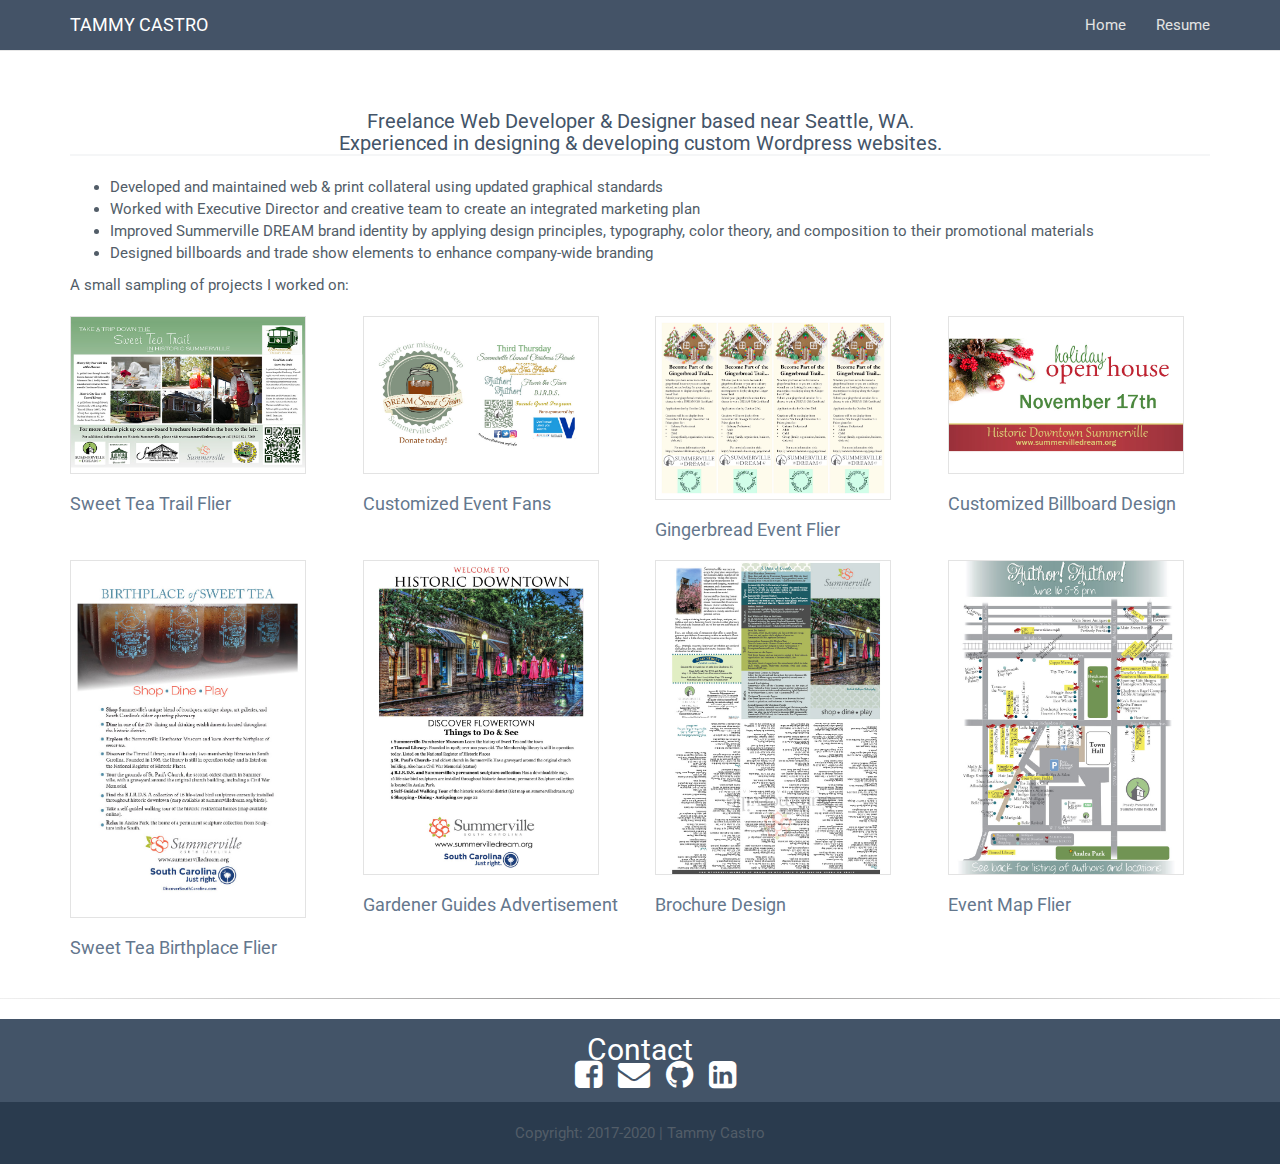
==== commit 9e535ef4: "Updating design page" ====
--- a/design.html
+++ b/design.html
@@ -60,14 +60,11 @@
                     <!-- Brand and toggle get grouped for better mobile display -->
                     <div class="navbar-header">
                          <button type="button" class="navbar-toggle collapsed" data-toggle="collapse" data-target="#defaultNavbar1"><span class="sr-only">Toggle navigation</span><span class="icon-bar"></span><span class="icon-bar"></span><span class="icon-bar"></span></button>
-                         <a class="navbar-brand" href="#">TAMMY CASTRO</a></div>
+                         <a class="navbar-brand" href="http://tammy-castro.com/index.html">TAMMY CASTRO</a></div>
                          <!-- Collect the nav links, forms, and other content for toggling -->
                          <div class="collapse navbar-collapse" id="defaultNavbar1">
                               <ul class="nav navbar-nav navbar-right">
-                                   <li><a href="index.html">Home</a></li>
-                                   <li><a href="#about">About</a></li>
-                                   <li><a href="#projects">Projects</a></li>
-                                   <li><a href="#contact">Contact</a></li>
+                                   <li><a href="http://tammy-castro.com/index.html">Home</a></li>
                                    <li><a href="https://s3.amazonaws.com/tammy-castro.com/resume.pdf">Resume</a></li>
                               </ul>
                          </div> <!-- /.navbar-collapse -->
@@ -76,7 +73,7 @@
           </header> <!-- /#portfoio-header -->
           <div id="dream-wrapper" class="container">
                <div class="row">
-                    <div class="col-md-12 text-center padding-top">
+                    <div class="col-md-12 text-center padding-top padding-bottom">
                          <h2 class="hidden-sm hidden-xs border-bottom">
                               Freelance Web Developer & Designer based near Seattle, WA.<br/>
                               Experienced in designing &amp; developing custom Wordpress websites.
@@ -88,100 +85,106 @@
                     </div> <!-- end col -->
                </div> <!-- end row -->
           </div> <!-- end container -->
-          
+
           <div class="container">
                <ul>
                     <li>Developed and maintained web &amp print collateral using updated graphical standards</li>
                     <li>Worked with Executive Director and creative team to create an integrated marketing plan</li>
                     <li>Improved Summerville DREAM brand identity by applying design principles, typography, color theory, and composition to their promotional materials</li>
-                    <li>Designed billboards and trade show and digital photography to enhance company-wide branding</li>
+                    <li>Designed billboards and trade show elements to enhance company-wide branding</li>
                </ul>
                <p>A small sampling of projects I worked on:</p>
           </div> <!-- end .container -->
           <main class="container">
-               <div class="row">
-                         <figure class="col-md-3">
-                              <a href="images/portfolio-items/sweet-tea-trolly-flier-lg.jpg" data-size="1600x1067">
-                                   <img alt="picture" src="images/portfolio-items/sweet-tea-trolly-flier-sm.jpg" class="img-fluid" />
-                              </a>
-                         </figure>
-                         <figure class="col-md-3">
-                              <a href="images/portfolio-items/event-fan-lg.jpg">
-                                   <img alt="picture" src="images/portfolio-items/event-fan-sm.jpg" class="img-fluid" />
-                              </a>
-                         </figure>
+               <div class="row design-heading">
+                    <figure class="col-md-3">
+                         <a href="images/portfolio-items/sweet-tea-trolly-flier-lg.jpg" target="_blank" data-size="1600x1067">
+                              <img alt="picture" src="images/portfolio-items/sweet-tea-trolly-flier-sm.jpg" class="img-fluid" />
+                         </a>
+                         <h3>Sweet Tea Trail Flier</h3>
+                    </figure>
+                    <figure class="col-md-3">
+                         <a href="images/portfolio-items/event-fan-lg.jpg" target="_blank" >
+                              <img alt="picture" src="images/portfolio-items/event-fan-sm.jpg" class="img-fluid" />
+                         </a>
+                         <h3>Customized Event Fans</h3>
+                    </figure>
 
-                         <figure class="col-md-3">
-                              <a href="images/portfolio-items/rack-card-lg.jpg">
-                                   <img alt="picture" src="images/portfolio-items/rack-card-sm.jpg" class="img-fluid" />
-                              </a>
-                         </figure>
-                         <figure class="col-md-3">
-                              <a href="images/portfolio-items/billboard-design-lg.jpg"  >
-                                   <img alt="picture" src="images/portfolio-items/billboard-design-sm.jpg" class="img-fluid" />
-                              </a>
-                         </figure>
-                         <figure class="col-md-3">
-                              <a href="images/portfolio-items/event-booth-design-lg.jpg">
-                                   <img alt="picture" src="images/portfolio-items/event-booth-design-sm.jpg" class="img-fluid" />
-                              </a>
-                         </figure>
-                         <figure class="col-md-3">
-                              <a href="images/portfolio-items/advert-lg.jpg">
-                                   <img alt="picture" src="images/portfolio-items/advert-sm.jpg" class="img-fluid" />
-                              </a>
-                         </figure>
-                         <figure class="col-md-3">
-                              <a href="images/portfolio-items/mulligan-advert-lg.jpg">
-                                   <img alt="picture" src="images/portfolio-items/mulligan-advert-sm.jpg" class="img-fluid" />
-                              </a>
-                         </figure>
+                    <figure class="col-md-3">
+                         <a href="images/portfolio-items/rack-card-lg.jpg" target="_blank" >
+                              <img alt="picture" src="images/portfolio-items/rack-card-sm.jpg" class="img-fluid" />
+                         </a>
+                         <h3>Gingerbread Event Flier</h3>
+                    </figure>
+                    <figure class="col-md-3">
+                         <a href="images/portfolio-items/billboard-design-lg.jpg" target="_blank">
+                              <img alt="picture" src="images/portfolio-items/billboard-design-sm.jpg" class="img-fluid" />
+                         </a>
+                         <h3>Customized Billboard Design</h3>
+                    </figure>
 
-                         <figure class="col-md-3">
-                              <a href="images/portfolio-items/dream-brochure-lg.jpg">
-                                   <img alt="picture" src="images/portfolio-items/dream-brochure-sm.jpg" class="img-fluid">
-                              </a>
-                         </figure>
-                         <figure class="col-md-3">
-                              <a href="images/portfolio-items/event-maps-lg.jpg">
-                                   <img alt="picture" src="images/portfolio-items/event-maps-sm.jpg" class="img-fluid" />
-                              </a>
-                         </figure>
+               </div>
+               <div class="row design-heading">
+                    <figure class="col-md-3">
+                         <a href="images/portfolio-items/advert-lg.jpg" target="_blank" >
+                              <img alt="picture" src="images/portfolio-items/advert-sm.jpg" class="img-fluid" />
+                         </a>
+                         <h3>Sweet Tea Birthplace Flier</h3>
+                    </figure>
+                    <figure class="col-md-3">
+                         <a href="images/portfolio-items/mulligan-advert-lg.jpg">
+                              <img alt="picture" src="images/portfolio-items/mulligan-advert-sm.jpg" class="img-fluid" />
+                         </a>
+                         <h3>Gardener Guides Advertisement</h3>
+                    </figure>
+
+                    <figure class="col-md-3">
+                         <a href="images/portfolio-items/dream-brochure-lg.jpg" target="_blank" >
+                              <img alt="picture" src="images/portfolio-items/dream-brochure-sm.jpg" class="img-fluid">
+                         </a>
+                         <h3>Brochure Design</h3>
+                    </figure>
+                    <figure class="col-md-3">
+                         <a href="images/portfolio-items/event-maps-lg.jpg" target="_blank" >
+                              <img alt="picture" src="images/portfolio-items/event-maps-sm.jpg" class="img-fluid" />
+                         </a>
+                         <h3>Event Map Flier</h3>
+                    </figure>
                </div>
           </main> <!-- main.container -->
 
-     <hr />
-     <section id="contact">
-          <div class="container">
-               <div class="row">
-                    <div class="contact-title">Contact</div>
-                    <ul class="social-contact">
-                         <li class="contact-icon"><a target="_blank" href="https://www.facebook.com/tammy.castro.843"><i class="fa fa-facebook-square" aria-hidden="true"></i></a></li>
-                         <li class="contact-icon">
-                              <a target="_blank" href="mailto:tammycastro@gmail.com" class="GitHub"><i class="fa fa-envelope" aria-hidden="true"></i>
-                              </a>
-                         </li>
-                         <li class="contact-icon">
-                              <a target="_blank" href="https://github.com/tammy4572" class="GitHub"><i class="fa fa-github" aria-hidden="true"></i></a>
-                         </li>
-                         <li class="contact-icon">
-                              <a target="_blank" href="https://www.linkedin.com/in/tammy-castro/" class="Linkedin"><i class="fa fa-linkedin-square" aria-hidden="true"></i></a>
-                         </li>
-                    </ul> <!-- /ul.social-Contact -->
+          <hr />
+          <section id="contact">
+               <div class="container">
+                    <div class="row">
+                         <div class="contact-title">Contact</div>
+                         <ul class="social-contact">
+                              <li class="contact-icon"><a target="_blank" href="https://www.facebook.com/tammy.castro.843"><i class="fa fa-facebook-square" aria-hidden="true"></i></a></li>
+                              <li class="contact-icon">
+                                   <a target="_blank" href="mailto:tammycastro@gmail.com" class="GitHub"><i class="fa fa-envelope" aria-hidden="true"></i>
+                                   </a>
+                              </li>
+                              <li class="contact-icon">
+                                   <a target="_blank" href="https://github.com/tammy4572" class="GitHub"><i class="fa fa-github" aria-hidden="true"></i></a>
+                              </li>
+                              <li class="contact-icon">
+                                   <a target="_blank" href="https://www.linkedin.com/in/tammy-castro/" class="Linkedin"><i class="fa fa-linkedin-square" aria-hidden="true"></i></a>
+                              </li>
+                         </ul> <!-- /ul.social-Contact -->
 
-               </div> <!-- /.row -->
-          </div> <!-- /.container -->
-     </section>
-     <footer id="footer">
-          <div class="container">
-               <div class="col-md-12">
-                    <p class="copyright">Copyright: <span>2017-2020</span> | Tammy Castro</p>
-               </div><!-- /.col-md-12 -->
-          </div><!-- /.container -->
-     </footer>
-     <script src="https://code.jquery.com/jquery-3.4.1.slim.min.js" integrity="sha384-J6qa4849blE2+poT4WnyKhv5vZF5SrPo0iEjwBvKU7imGFAV0wwj1yYfoRSJoZ+n" crossorigin="anonymous"></script>
-     <script src="https://cdn.jsdelivr.net/npm/popper.js@1.16.0/dist/umd/popper.min.js" integrity="sha384-Q6E9RHvbIyZFJoft+2mJbHaEWldlvI9IOYy5n3zV9zzTtmI3UksdQRVvoxMfooAo" crossorigin="anonymous"></script>
-     <script src="https://stackpath.bootstrapcdn.com/bootstrap/4.4.1/js/bootstrap.min.js" integrity="sha384-wfSDF2E50Y2D1uUdj0O3uMBJnjuUD4Ih7YwaYd1iqfktj0Uod8GCExl3Og8ifwB6" crossorigin="anonymous"></script>
-</body>
+                    </div> <!-- /.row -->
+               </div> <!-- /.container -->
+          </section>
+          <footer id="footer">
+               <div class="container">
+                    <div class="col-md-12">
+                         <p class="copyright">Copyright: <span>2017-2020</span> | Tammy Castro</p>
+                    </div><!-- /.col-md-12 -->
+               </div><!-- /.container -->
+          </footer>
+          <script src="https://code.jquery.com/jquery-3.4.1.slim.min.js" integrity="sha384-J6qa4849blE2+poT4WnyKhv5vZF5SrPo0iEjwBvKU7imGFAV0wwj1yYfoRSJoZ+n" crossorigin="anonymous"></script>
+          <script src="https://cdn.jsdelivr.net/npm/popper.js@1.16.0/dist/umd/popper.min.js" integrity="sha384-Q6E9RHvbIyZFJoft+2mJbHaEWldlvI9IOYy5n3zV9zzTtmI3UksdQRVvoxMfooAo" crossorigin="anonymous"></script>
+          <script src="https://stackpath.bootstrapcdn.com/bootstrap/4.4.1/js/bootstrap.min.js" integrity="sha384-wfSDF2E50Y2D1uUdj0O3uMBJnjuUD4Ih7YwaYd1iqfktj0Uod8GCExl3Og8ifwB6" crossorigin="anonymous"></script>
+     </body>
 
-</html>
+     </html>
--- a/css/main.css
+++ b/css/main.css
@@ -304,10 +304,10 @@
 .wrapper-sidebar{
      background-color: #f5f6f7;
 }
-#dream-wrapper {
+/* #dream-wrapper {
     text-align: center;
     margin-bottom: 20px;
-}
+} */
 .blog-content {
      margin: 20px auto;
 }
@@ -343,10 +343,12 @@
 	padding: 5px;
 	margin-right: 10px;
 }
+/*----------   TRAILIT CSS  ----------*/
+
 
 /*----------   DESIGN CSS   ----------*/
-.design{
-
+.design-heading{
+  padding-bottom: 20px;
 }
 .services-list{
      list-style: none;
--- a/css/responsive.css
+++ b/css/responsive.css
@@ -12,6 +12,12 @@
           margin-top: 70px;
      }
      .dream-container{
+          max-width: 1170px;
+     }
+     #trailit-wrapper{
+          margin-top: 70px;
+     }
+     .trailit-container{
           max-width: 1170px;
      }
 }
@@ -38,10 +44,13 @@
 		margin: 10px 5px;
 	}
 	#dream-wrapper {
-		margin-top: 70px;
+		margin-top: 50px;
 	}
 	.blog-content{
           font-size: 16px;
+     }
+     #trailit-wrapper{
+          margin-top: 50px;
      }
 }
 /*		Wide Mobile Layout: 480px.
@@ -52,14 +61,14 @@
 cols    1     2      3      4      5
 px      68    160    252    344    436    */
 
-@media only screen and (min-width: 480px) and (max-width: 767px) {
+@media only screen and (max-width: 767px) {
 	.flex-container {
 		justify-content: center;
 		margin-left: 10px;
 		margin-right: 15px;
 	}
 	#dream-wrapper {
-		margin-top: 70px;
+		margin-top: 50px;
 	}
 	.dream-flex-container {
 		margin:0.5em auto
@@ -70,5 +79,16 @@
 	.dream-flex-item:nth-child(4) {
 		clear: left;
 	}
-
+     #trailit-wrapper{
+          margin-top: 50px;
+     }
+     .trailit-flex-container {
+		margin:0.5em auto
+	}
+	.trailit-flex-item{
+		text-align:center; display:inline-block; padding:0.1em 1em; float: left;
+	}
+	.trailit-flex-item:nth-child(4) {
+		clear: left;
+	}
 }
